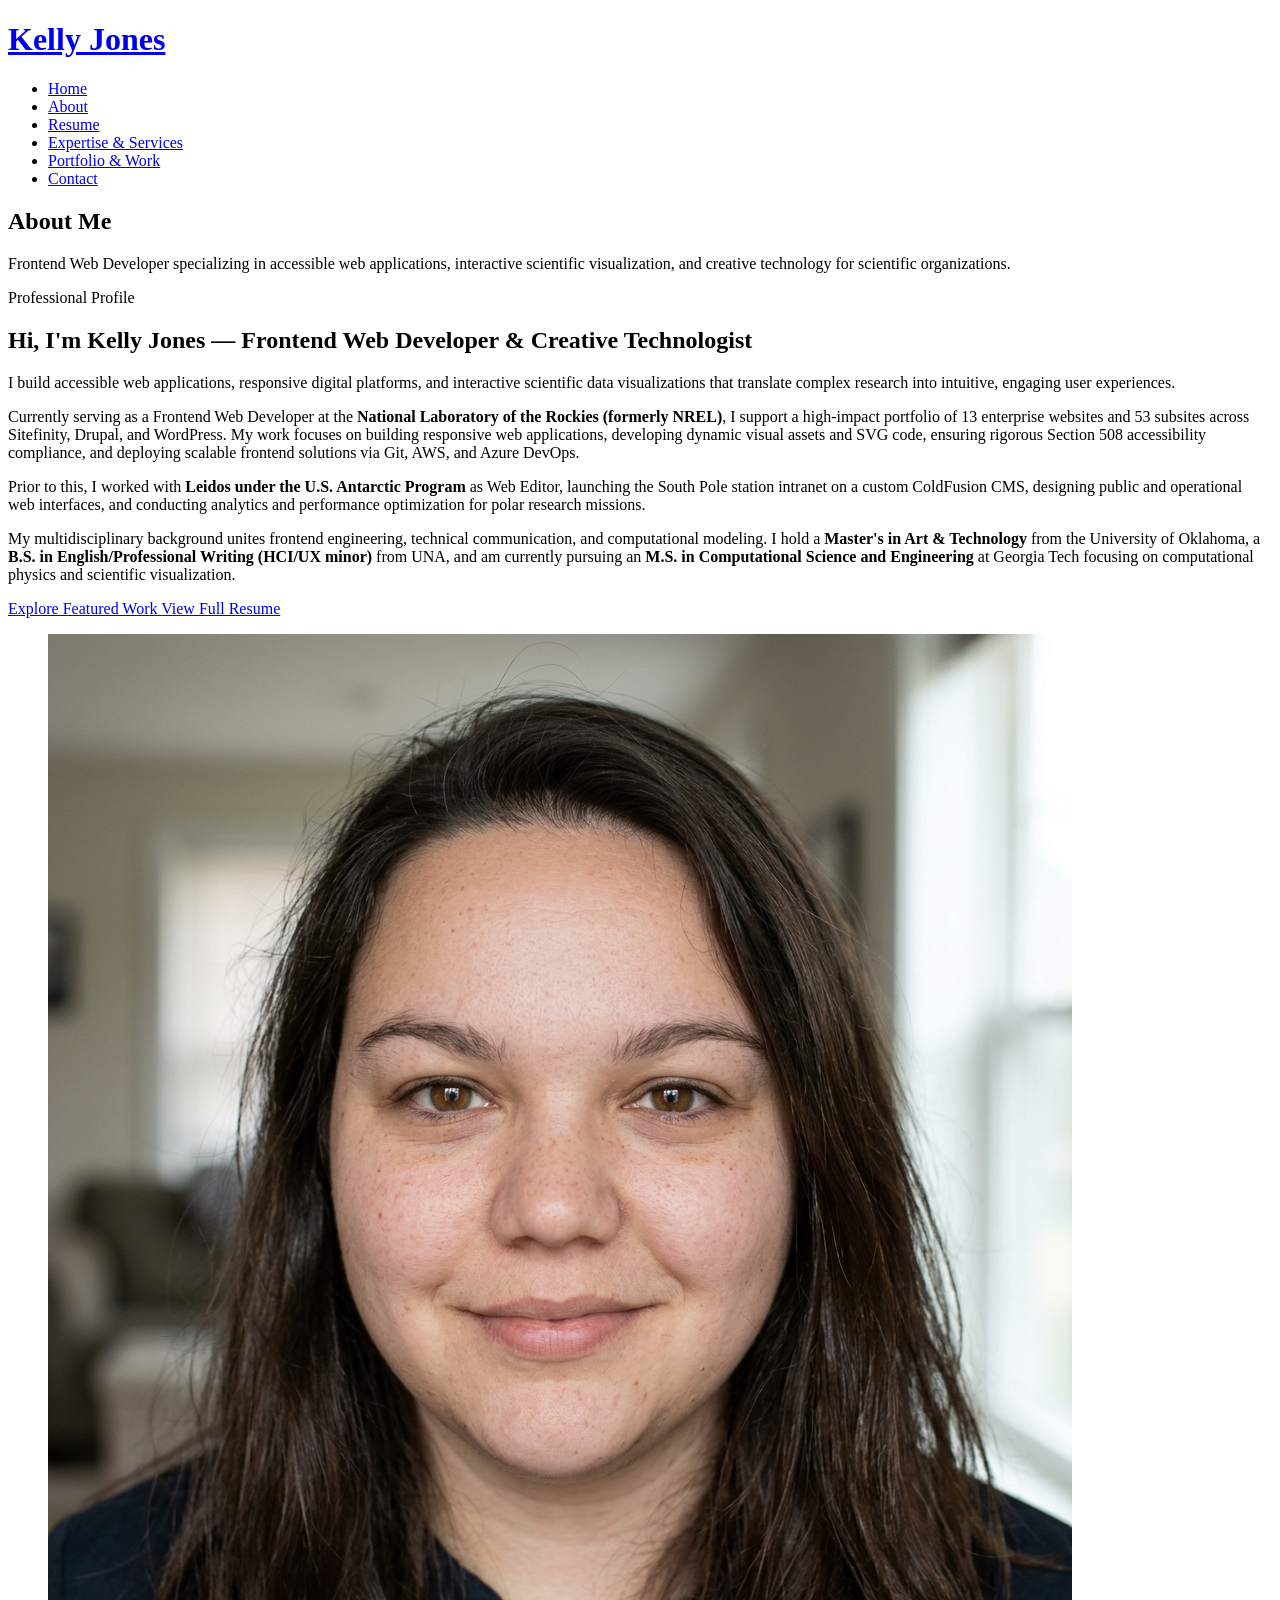
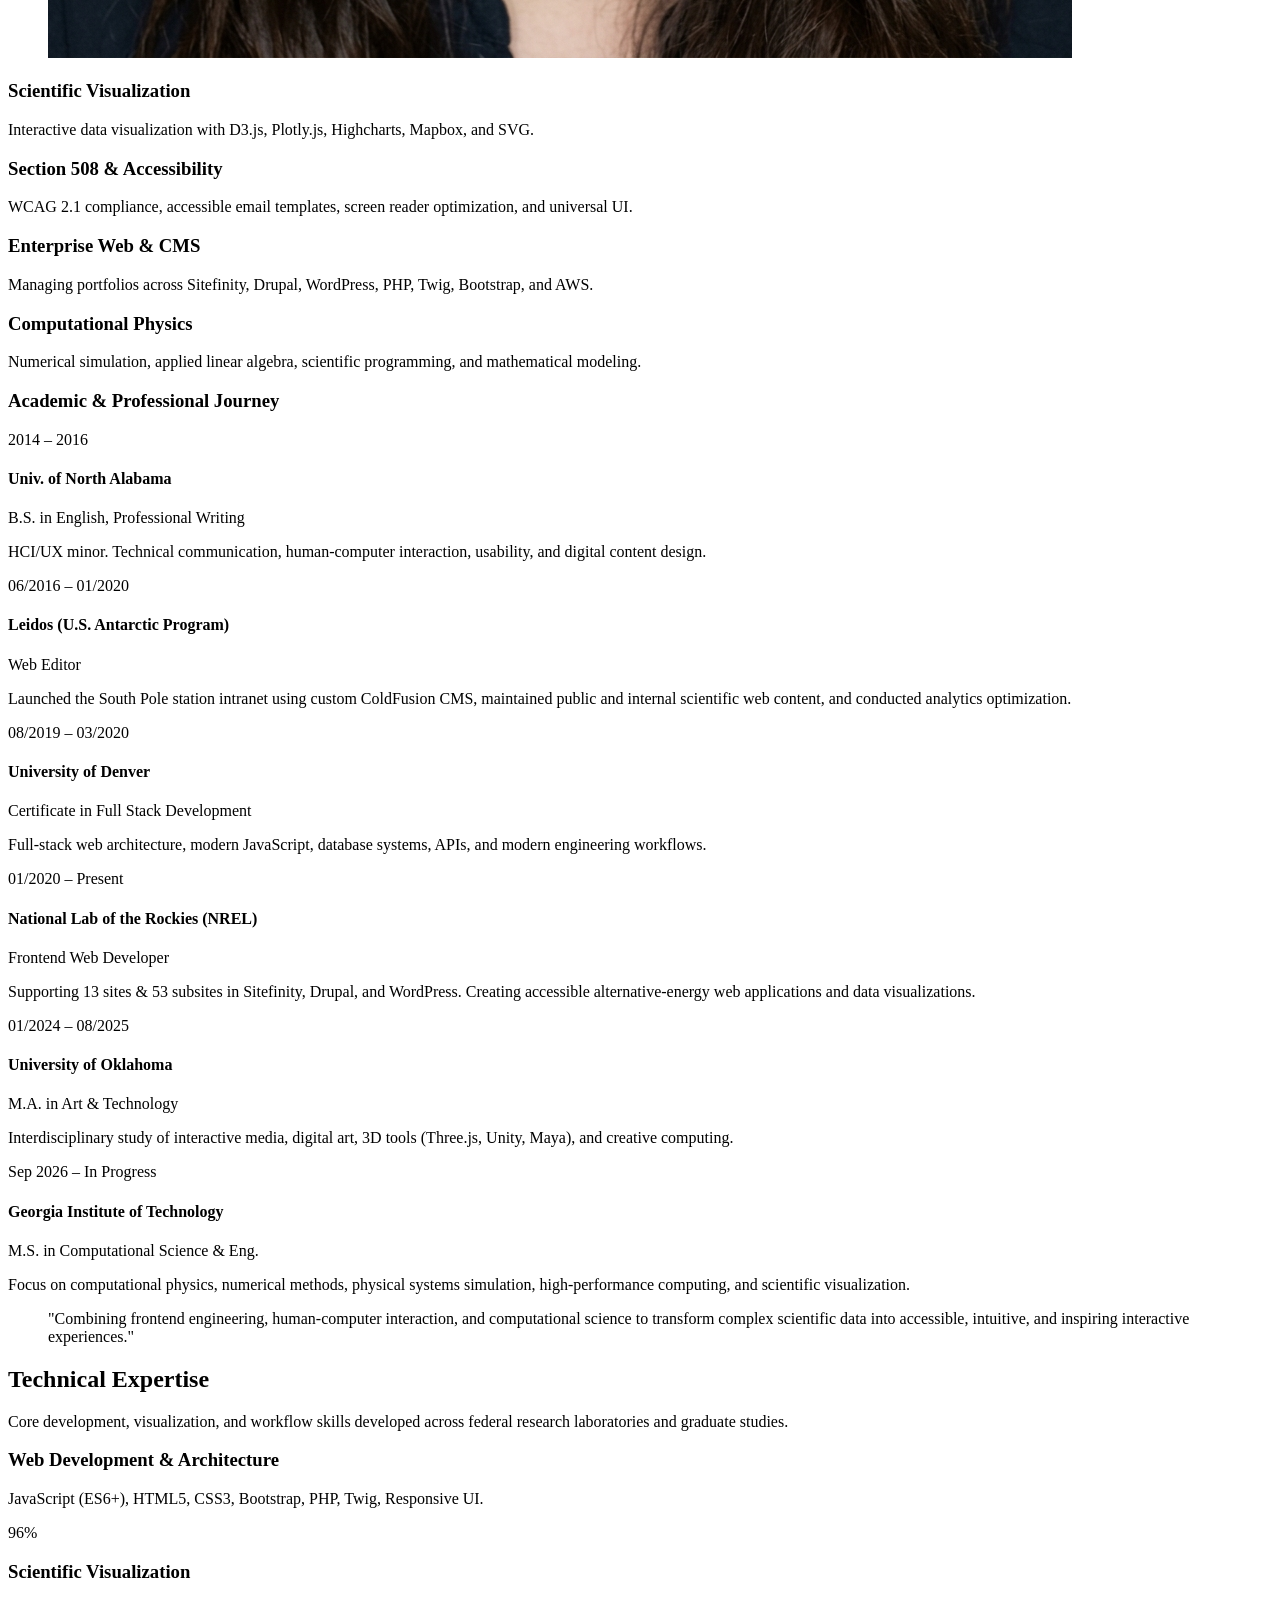
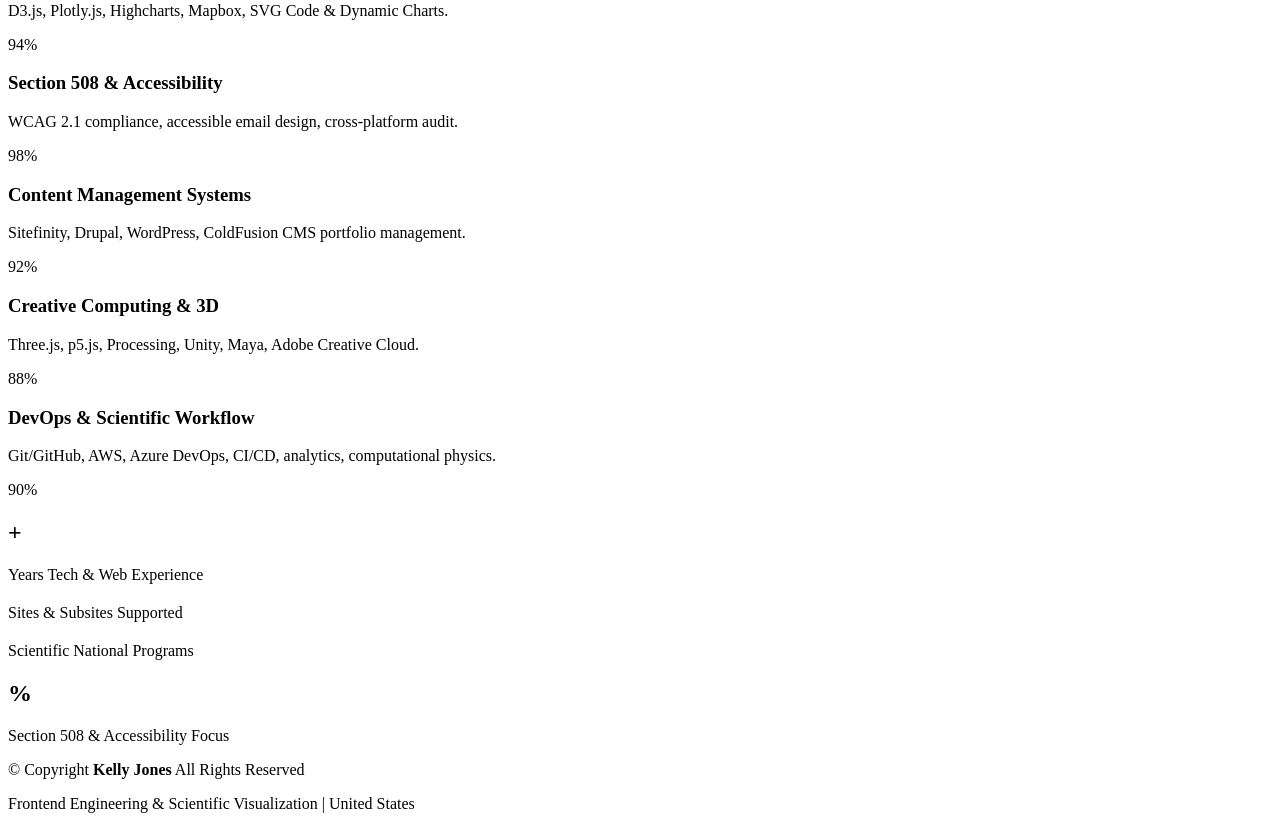
==== about.html @ 80362fd9 "first commit" ====
<!DOCTYPE html>
<html lang="en">

<head>
  <meta charset="utf-8">
  <meta content="width=device-width, initial-scale=1.0" name="viewport">
  <title>About - Kelly Jones</title>
  <meta name="description" content="About Kelly Jones, Frontend Web Developer specializing in accessible web applications, scientific visualization, and creative technology.">
  <meta name="keywords" content="Kelly Jones, Frontend Developer, Scientific Visualization, D3.js, Section 508, Accessibility, NREL, US Antarctic Program, Georgia Tech">

  <!-- Favicons -->
  <link href="assets/img/favicon.png" rel="icon">
  <link href="assets/img/apple-touch-icon.png" rel="apple-touch-icon">

  <!-- Fonts -->
  <link href="https://fonts.googleapis.com" rel="preconnect">
  <link href="https://fonts.gstatic.com" rel="preconnect" crossorigin>
  <link href="https://fonts.googleapis.com/css2?family=Space+Grotesk:wght@300;400;500;600;700&family=Plus+Jakarta+Sans:ital,wght@0,300;0,400;0,500;0,600;0,700;0,800;1,300;1,400;1,500;1,600;1,700;1,800&family=Fira+Code:wght@400;500&display=swap" rel="stylesheet">

  <!-- Vendor CSS Files -->
  <link href="assets/vendor/bootstrap/css/bootstrap.min.css" rel="stylesheet">
  <link href="assets/vendor/bootstrap-icons/bootstrap-icons.css" rel="stylesheet">
  <link href="assets/vendor/aos/aos.css" rel="stylesheet">
  <link href="assets/vendor/swiper/swiper-bundle.min.css" rel="stylesheet">
  <link href="assets/vendor/glightbox/css/glightbox.min.css" rel="stylesheet">

  <!-- Main CSS File -->
  <link href="assets/css/main.css" rel="stylesheet">
</head>

<body class="about-page">

  <header id="header" class="header d-flex align-items-center light-background sticky-top">
    <div class="container position-relative d-flex align-items-center justify-content-between">

      <a href="index.html" class="logo d-flex align-items-center me-auto me-xl-0">
        <h1 class="sitename">Kelly Jones</h1>
      </a>

      <nav id="navmenu" class="navmenu">
        <ul>
          <li><a href="index.html">Home</a></li>
          <li><a href="about.html" class="active">About</a></li>
          <li><a href="resume.html">Resume</a></li>
          <li><a href="services.html">Expertise &amp; Services</a></li>
          <li><a href="portfolio.html">Portfolio &amp; Work</a></li>
          <li><a href="contact.html">Contact</a></li>
        </ul>
        <i class="mobile-nav-toggle d-xl-none bi bi-list"></i>
      </nav>

      <div class="header-social-links">
        <a href="https://www.linkedin.com/in/kelly-jones-7bb641114" target="_blank" rel="noopener noreferrer" class="linkedin" aria-label="LinkedIn"><i class="bi bi-linkedin"></i></a>
        <a href="mailto:kellyjones580@outlook.com" class="email" aria-label="Email"><i class="bi bi-envelope"></i></a>
        <a href="tel:+12297336247" class="phone" aria-label="Phone"><i class="bi bi-telephone"></i></a>
      </div>

    </div>
  </header>

  <main class="main">

    <!-- About Section -->
    <section id="about" class="about section">

      <!-- Section Title -->
      <div class="container section-title" data-aos="fade-up">
        <h2>About Me</h2>
        <p>Frontend Web Developer specializing in accessible web applications, interactive scientific visualization, and creative technology for scientific organizations.</p>
      </div><!-- End Section Title -->

      <div class="container" data-aos="fade-up" data-aos-delay="100">

        <!-- Intro + Photo -->
        <div class="row align-items-center justify-content-between gy-5 mb-5">
          <div class="col-lg-7" data-aos="fade-right" data-aos-delay="150">
            <div class="intro-content">
              <span class="eyebrow">Professional Profile</span>
              <h2 class="headline">Hi, I'm Kelly Jones — Frontend Web Developer &amp; Creative Technologist</h2>
              <p class="lead">
                I build accessible web applications, responsive digital platforms, and interactive scientific data visualizations that translate complex research into intuitive, engaging user experiences.
              </p>
              <p>
                Currently serving as a Frontend Web Developer at the <strong>National Laboratory of the Rockies (formerly NREL)</strong>, I support a high-impact portfolio of 13 enterprise websites and 53 subsites across Sitefinity, Drupal, and WordPress. My work focuses on building responsive web applications, developing dynamic visual assets and SVG code, ensuring rigorous Section 508 accessibility compliance, and deploying scalable frontend solutions via Git, AWS, and Azure DevOps.
              </p>
              <p>
                Prior to this, I worked with <strong>Leidos under the U.S. Antarctic Program</strong> as Web Editor, launching the South Pole station intranet on a custom ColdFusion CMS, designing public and operational web interfaces, and conducting analytics and performance optimization for polar research missions.
              </p>
              <p>
                My multidisciplinary background unites frontend engineering, technical communication, and computational modeling. I hold a <strong>Master's in Art &amp; Technology</strong> from the University of Oklahoma, a <strong>B.S. in English/Professional Writing (HCI/UX minor)</strong> from UNA, and am currently pursuing an <strong>M.S. in Computational Science and Engineering</strong> at Georgia Tech focusing on computational physics and scientific visualization.
              </p>

              <div class="cta-group">
                <a href="portfolio.html" class="btn-ghost">
                  Explore Featured Work <i class="bi bi-arrow-up-right"></i>
                </a>
                <a href="resume.html" class="link-underline">
                  View Full Resume <i class="bi bi-arrow-right"></i>
                </a>
              </div>
            </div>
          </div>

          <div class="col-lg-5" data-aos="zoom-in" data-aos-delay="250">
            <figure class="profile-figure text-center text-lg-end">
              <img src="assets/img/profile/kelly_jones.jpg" alt="Kelly Jones" class="img-fluid profile-photo rounded-4 shadow">
            </figure>
          </div>
        </div>
        <!-- End Intro + Photo -->

        <!-- Research & Engineering Pillars Grid -->
        <div class="mb-5">
          <div class="row g-4">
            <div class="col-6 col-md-4 col-lg-3" data-aos="fade-up" data-aos-delay="120">
              <div class="skill-item text-center p-4 border rounded-3 h-100 bg-light">
                <i class="bi bi-graph-up-arrow fs-1 text-primary mb-2"></i>
                <h3>Scientific Visualization</h3>
                <p>Interactive data visualization with D3.js, Plotly.js, Highcharts, Mapbox, and SVG.</p>
              </div>
            </div>
            <div class="col-6 col-md-4 col-lg-3" data-aos="fade-up" data-aos-delay="180">
              <div class="skill-item text-center p-4 border rounded-3 h-100 bg-light">
                <i class="bi bi-universal-access fs-1 text-primary mb-2"></i>
                <h3>Section 508 &amp; Accessibility</h3>
                <p>WCAG 2.1 compliance, accessible email templates, screen reader optimization, and universal UI.</p>
              </div>
            </div>
            <div class="col-6 col-md-4 col-lg-3" data-aos="fade-up" data-aos-delay="240">
              <div class="skill-item text-center p-4 border rounded-3 h-100 bg-light">
                <i class="bi bi-laptop fs-1 text-primary mb-2"></i>
                <h3>Enterprise Web &amp; CMS</h3>
                <p>Managing portfolios across Sitefinity, Drupal, WordPress, PHP, Twig, Bootstrap, and AWS.</p>
              </div>
            </div>
            <div class="col-6 col-md-4 col-lg-3" data-aos="fade-up" data-aos-delay="300">
              <div class="skill-item text-center p-4 border rounded-3 h-100 bg-light">
                <i class="bi bi-cpu fs-1 text-primary mb-2"></i>
                <h3>Computational Physics</h3>
                <p>Numerical simulation, applied linear algebra, scientific programming, and mathematical modeling.</p>
              </div>
            </div>
          </div>
        </div>
        <!-- End Pillars Grid -->

        <!-- Journey Timeline -->
        <div class="mb-5">
          <h3 class="text-center mb-4 font-space">Academic &amp; Professional Journey</h3>
          <div class="row g-4">
            <div class="col-md-6 col-lg-4" data-aos="fade-up" data-aos-delay="100">
              <article class="timeline-item p-3 border-start border-primary border-3 bg-light rounded-2 h-100">
                <span class="badge bg-primary mb-2">2014 – 2016</span>
                <h4>Univ. of North Alabama</h4>
                <p class="text-muted mb-1">B.S. in English, Professional Writing</p>
                <p class="small mb-0">HCI/UX minor. Technical communication, human-computer interaction, usability, and digital content design.</p>
              </article>
            </div>
            <div class="col-md-6 col-lg-4" data-aos="fade-up" data-aos-delay="150">
              <article class="timeline-item p-3 border-start border-primary border-3 bg-light rounded-2 h-100">
                <span class="badge bg-primary mb-2">06/2016 – 01/2020</span>
                <h4>Leidos (U.S. Antarctic Program)</h4>
                <p class="text-muted mb-1">Web Editor</p>
                <p class="small mb-0">Launched the South Pole station intranet using custom ColdFusion CMS, maintained public and internal scientific web content, and conducted analytics optimization.</p>
              </article>
            </div>
            <div class="col-md-6 col-lg-4" data-aos="fade-up" data-aos-delay="200">
              <article class="timeline-item p-3 border-start border-primary border-3 bg-light rounded-2 h-100">
                <span class="badge bg-primary mb-2">08/2019 – 03/2020</span>
                <h4>University of Denver</h4>
                <p class="text-muted mb-1">Certificate in Full Stack Development</p>
                <p class="small mb-0">Full-stack web architecture, modern JavaScript, database systems, APIs, and modern engineering workflows.</p>
              </article>
            </div>
            <div class="col-md-6 col-lg-4" data-aos="fade-up" data-aos-delay="250">
              <article class="timeline-item p-3 border-start border-primary border-3 bg-light rounded-2 h-100">
                <span class="badge bg-success mb-2">01/2020 – Present</span>
                <h4>National Lab of the Rockies (NREL)</h4>
                <p class="text-muted mb-1">Frontend Web Developer</p>
                <p class="small mb-0">Supporting 13 sites &amp; 53 subsites in Sitefinity, Drupal, and WordPress. Creating accessible alternative-energy web applications and data visualizations.</p>
              </article>
            </div>
            <div class="col-md-6 col-lg-4" data-aos="fade-up" data-aos-delay="300">
              <article class="timeline-item p-3 border-start border-primary border-3 bg-light rounded-2 h-100">
                <span class="badge bg-primary mb-2">01/2024 – 08/2025</span>
                <h4>University of Oklahoma</h4>
                <p class="text-muted mb-1">M.A. in Art &amp; Technology</p>
                <p class="small mb-0">Interdisciplinary study of interactive media, digital art, 3D tools (Three.js, Unity, Maya), and creative computing.</p>
              </article>
            </div>
            <div class="col-md-6 col-lg-4" data-aos="fade-up" data-aos-delay="350">
              <article class="timeline-item p-3 border-start border-primary border-3 bg-light rounded-2 h-100">
                <span class="badge bg-info text-dark mb-2">Sep 2026 – In Progress</span>
                <h4>Georgia Institute of Technology</h4>
                <p class="text-muted mb-1">M.S. in Computational Science &amp; Eng.</p>
                <p class="small mb-0">Focus on computational physics, numerical methods, physical systems simulation, high-performance computing, and scientific visualization.</p>
              </article>
            </div>
          </div>
        </div>
        <!-- End Journey Timeline -->

        <!-- Quote -->
        <blockquote class="personal-quote text-center mb-5 p-4 bg-light rounded-3 shadow-sm" data-aos="fade-down" data-aos-delay="200">
          <p class="fst-italic fs-5 text-dark mb-0">"Combining frontend engineering, human-computer interaction, and computational science to transform complex scientific data into accessible, intuitive, and inspiring interactive experiences."</p>
        </blockquote>
        <!-- End Quote -->

      </div>

    </section><!-- /About Section -->

    <!-- Skills Section -->
    <section id="skills" class="skills section">

      <!-- Section Title -->
      <div class="container section-title" data-aos="fade-up">
        <h2>Technical Expertise</h2>
        <p>Core development, visualization, and workflow skills developed across federal research laboratories and graduate studies.</p>
      </div><!-- End Section Title -->

      <div class="container" data-aos="fade-up" data-aos-delay="100">

        <div class="row g-4 skills-animation">

          <div class="col-md-6 col-lg-4" data-aos="fade-up" data-aos-delay="100">
            <div class="skill-box p-3 border rounded-3 bg-white">
              <h3>Web Development &amp; Architecture</h3>
              <p>JavaScript (ES6+), HTML5, CSS3, Bootstrap, PHP, Twig, Responsive UI.</p>
              <span class="text-end d-block fw-bold text-primary">96%</span>
              <div class="progress">
                <div class="progress-bar bg-primary" role="progressbar" style="width: 96%" aria-valuenow="96" aria-valuemin="0" aria-valuemax="100"></div>
              </div>
            </div>
          </div>

          <div class="col-md-6 col-lg-4" data-aos="fade-up" data-aos-delay="200">
            <div class="skill-box p-3 border rounded-3 bg-white">
              <h3>Scientific Visualization</h3>
              <p>D3.js, Plotly.js, Highcharts, Mapbox, SVG Code &amp; Dynamic Charts.</p>
              <span class="text-end d-block fw-bold text-primary">94%</span>
              <div class="progress">
                <div class="progress-bar bg-primary" role="progressbar" style="width: 94%" aria-valuenow="94" aria-valuemin="0" aria-valuemax="100"></div>
              </div>
            </div>
          </div>

          <div class="col-md-6 col-lg-4" data-aos="fade-up" data-aos-delay="300">
            <div class="skill-box p-3 border rounded-3 bg-white">
              <h3>Section 508 &amp; Accessibility</h3>
              <p>WCAG 2.1 compliance, accessible email design, cross-platform audit.</p>
              <span class="text-end d-block fw-bold text-primary">98%</span>
              <div class="progress">
                <div class="progress-bar bg-primary" role="progressbar" style="width: 98%" aria-valuenow="98" aria-valuemin="0" aria-valuemax="100"></div>
              </div>
            </div>
          </div>

          <div class="col-md-6 col-lg-4" data-aos="fade-up" data-aos-delay="400">
            <div class="skill-box p-3 border rounded-3 bg-white">
              <h3>Content Management Systems</h3>
              <p>Sitefinity, Drupal, WordPress, ColdFusion CMS portfolio management.</p>
              <span class="text-end d-block fw-bold text-primary">92%</span>
              <div class="progress">
                <div class="progress-bar bg-primary" role="progressbar" style="width: 92%" aria-valuenow="92" aria-valuemin="0" aria-valuemax="100"></div>
              </div>
            </div>
          </div>

          <div class="col-md-6 col-lg-4" data-aos="fade-up" data-aos-delay="500">
            <div class="skill-box p-3 border rounded-3 bg-white">
              <h3>Creative Computing &amp; 3D</h3>
              <p>Three.js, p5.js, Processing, Unity, Maya, Adobe Creative Cloud.</p>
              <span class="text-end d-block fw-bold text-primary">88%</span>
              <div class="progress">
                <div class="progress-bar bg-primary" role="progressbar" style="width: 88%" aria-valuenow="88" aria-valuemin="0" aria-valuemax="100"></div>
              </div>
            </div>
          </div>

          <div class="col-md-6 col-lg-4" data-aos="fade-up" data-aos-delay="600">
            <div class="skill-box p-3 border rounded-3 bg-white">
              <h3>DevOps &amp; Scientific Workflow</h3>
              <p>Git/GitHub, AWS, Azure DevOps, CI/CD, analytics, computational physics.</p>
              <span class="text-end d-block fw-bold text-primary">90%</span>
              <div class="progress">
                <div class="progress-bar bg-primary" role="progressbar" style="width: 90%" aria-valuenow="90" aria-valuemin="0" aria-valuemax="100"></div>
              </div>
            </div>
          </div>

        </div>

      </div>

    </section><!-- /Skills Section -->

    <!-- Stats Section -->
    <section id="stats" class="stats section dark-background bg-dark text-white py-5">

      <div class="container" data-aos="fade-up" data-aos-delay="100">

        <div class="row align-items-center text-center">
          <div class="col-md-3" data-aos="fade-up" data-aos-delay="200">
            <h2 class="display-4 fw-bold text-primary"><span data-purecounter-start="0" data-purecounter-end="8" data-purecounter-duration="1" class="purecounter"></span>+</h2>
            <p>Years Tech &amp; Web Experience</p>
          </div>

          <div class="col-md-3" data-aos="fade-up" data-aos-delay="300">
            <h2 class="display-4 fw-bold text-primary"><span data-purecounter-start="0" data-purecounter-end="66" data-purecounter-duration="1" class="purecounter"></span></h2>
            <p>Sites &amp; Subsites Supported</p>
          </div>

          <div class="col-md-3" data-aos="fade-up" data-aos-delay="400">
            <h2 class="display-4 fw-bold text-primary"><span data-purecounter-start="0" data-purecounter-end="2" data-purecounter-duration="1" class="purecounter"></span></h2>
            <p>Scientific National Programs</p>
          </div>

          <div class="col-md-3" data-aos="fade-up" data-aos-delay="500">
            <h2 class="display-4 fw-bold text-primary"><span data-purecounter-start="0" data-purecounter-end="100" data-purecounter-duration="1" class="purecounter"></span>%</h2>
            <p>Section 508 &amp; Accessibility Focus</p>
          </div>
        </div>
      </div>

    </section><!-- /Stats Section -->

  </main>

  <footer id="footer" class="footer">

    <div class="container">
      <div class="copyright text-center">
        <p>© <span>Copyright</span> <strong class="px-1 sitename">Kelly Jones</strong> <span>All Rights Reserved<br></span></p>
      </div>
      <div class="social-links d-flex justify-content-center">
        <a href="https://www.linkedin.com/in/kelly-jones-7bb641114" target="_blank" rel="noopener noreferrer" aria-label="LinkedIn"><i class="bi bi-linkedin"></i></a>
        <a href="mailto:kellyjones580@outlook.com" aria-label="Email"><i class="bi bi-envelope"></i></a>
        <a href="tel:+12297336247" aria-label="Phone"><i class="bi bi-telephone"></i></a>
      </div>
      <div class="credits">
        Frontend Engineering &amp; Scientific Visualization | United States
      </div>
    </div>

  </footer>

  <!-- Scroll Top -->
  <a href="#" id="scroll-top" class="scroll-top d-flex align-items-center justify-content-center"><i class="bi bi-arrow-up-short"></i></a>

  <!-- Preloader -->
  <div id="preloader"></div>

  <!-- Vendor JS Files -->
  <script src="assets/vendor/bootstrap/js/bootstrap.bundle.min.js"></script>
  <script src="assets/vendor/php-email-form/validate.js"></script>
  <script src="assets/vendor/aos/aos.js"></script>
  <script src="assets/vendor/typed.js/typed.umd.js"></script>
  <script src="assets/vendor/waypoints/noframework.waypoints.js"></script>
  <script src="assets/vendor/purecounter/purecounter_vanilla.js"></script>
  <script src="assets/vendor/swiper/swiper-bundle.min.js"></script>
  <script src="assets/vendor/imagesloaded/imagesloaded.pkgd.min.js"></script>
  <script src="assets/vendor/isotope-layout/isotope.pkgd.min.js"></script>
  <script src="assets/vendor/glightbox/js/glightbox.min.js"></script>

  <!-- Main JS File -->
  <script src="assets/js/main.js"></script>

</body>

</html>
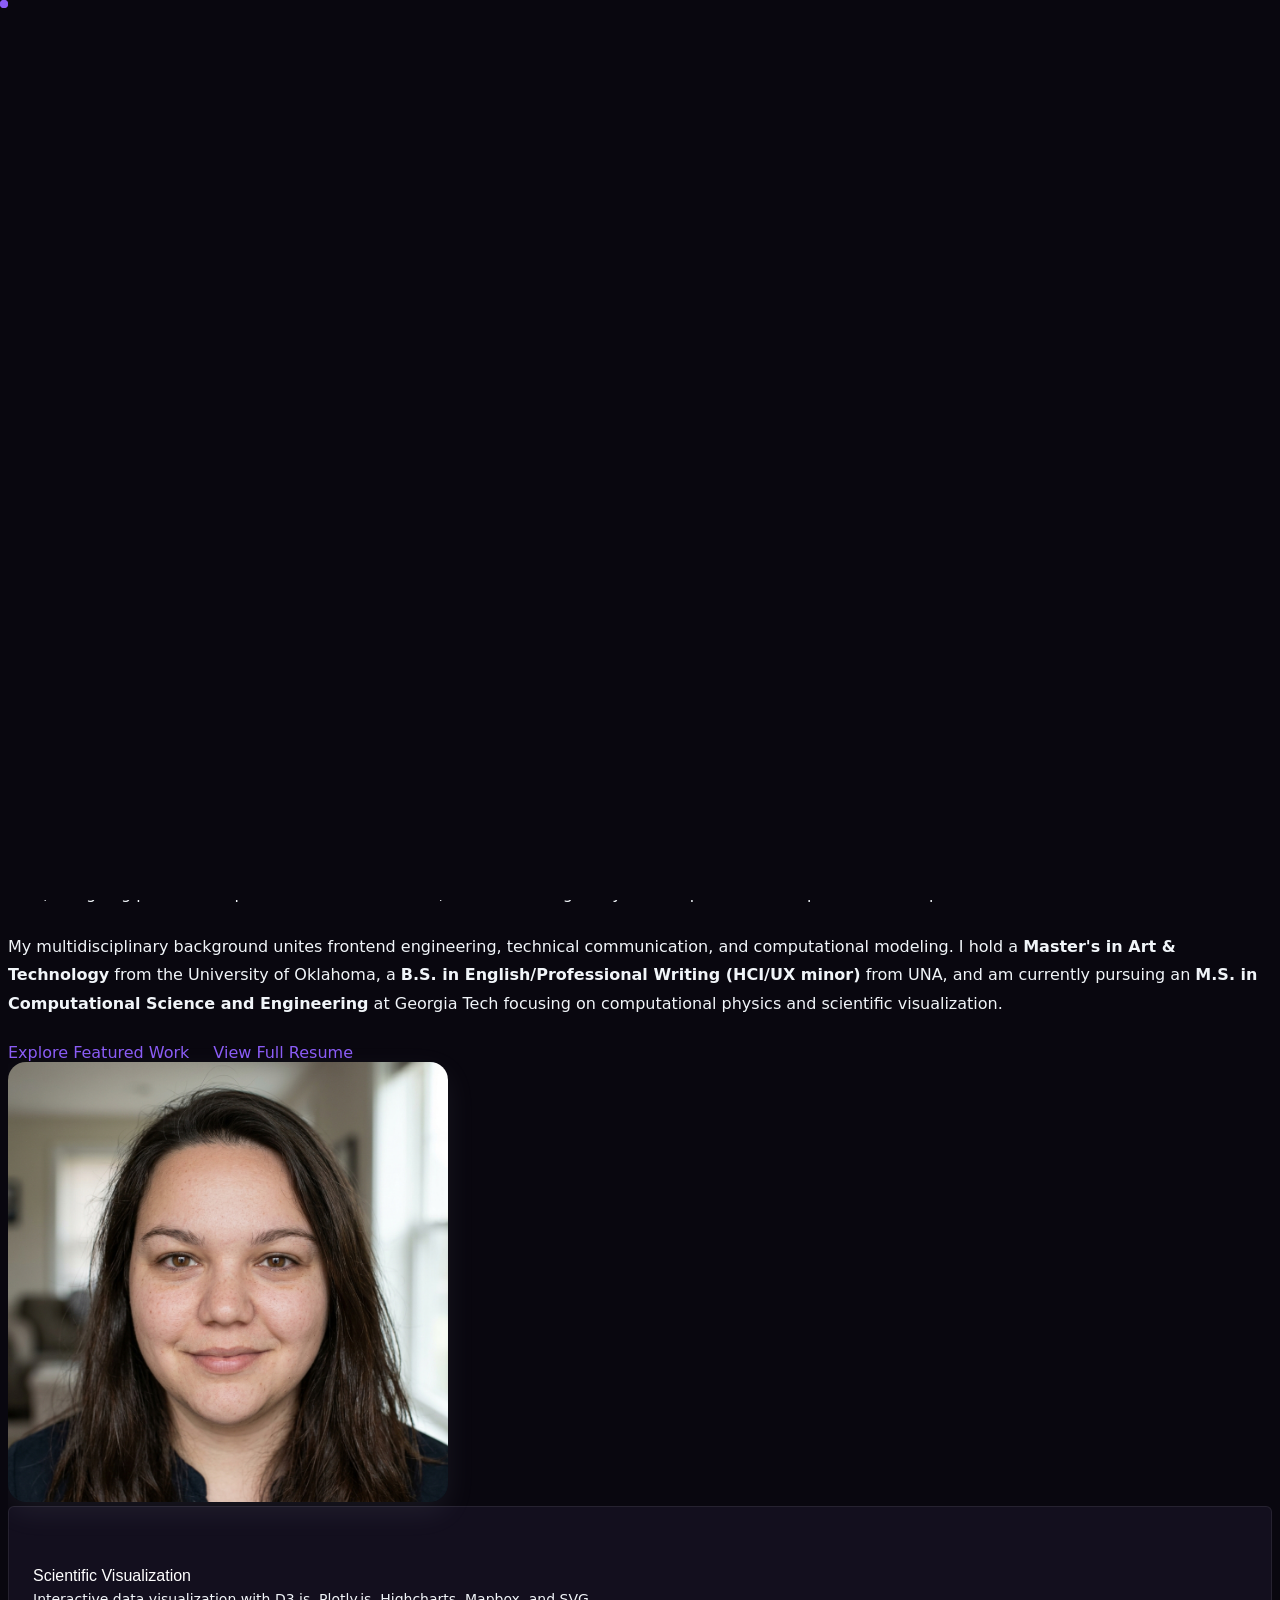
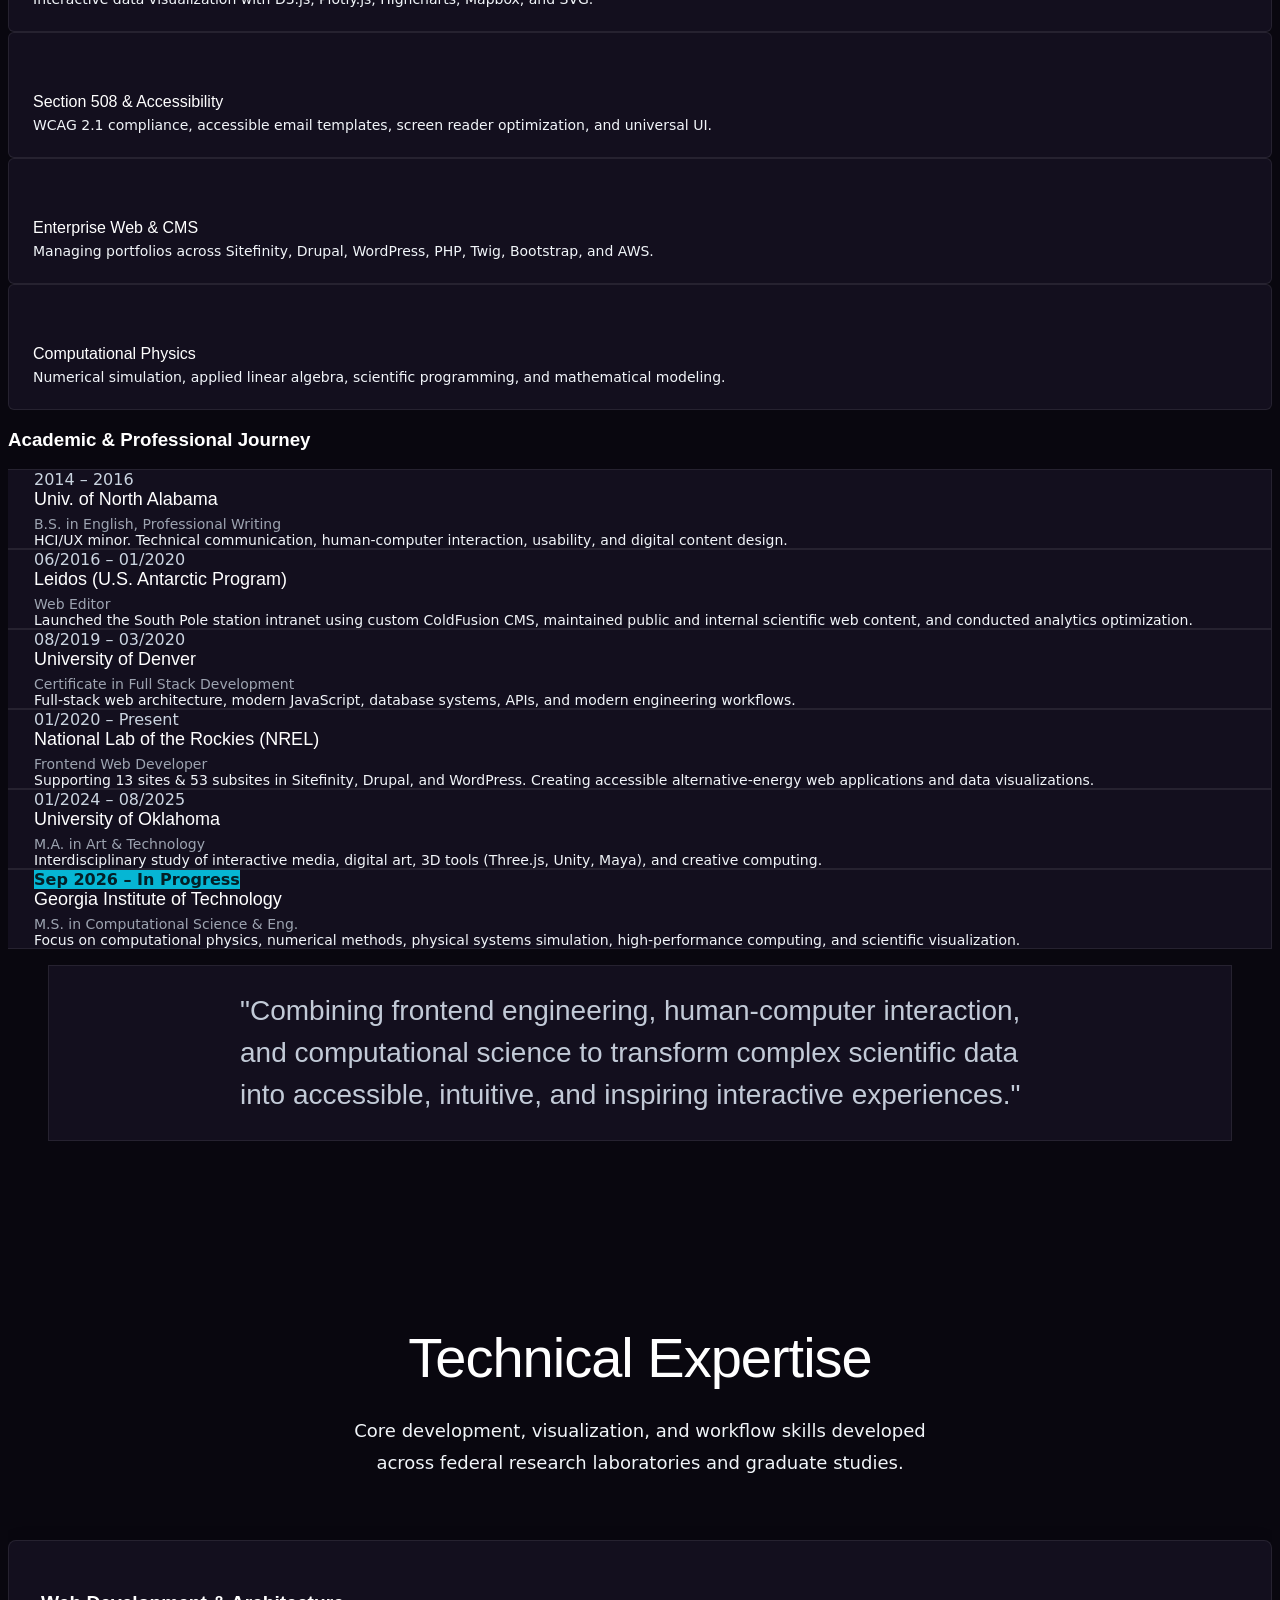
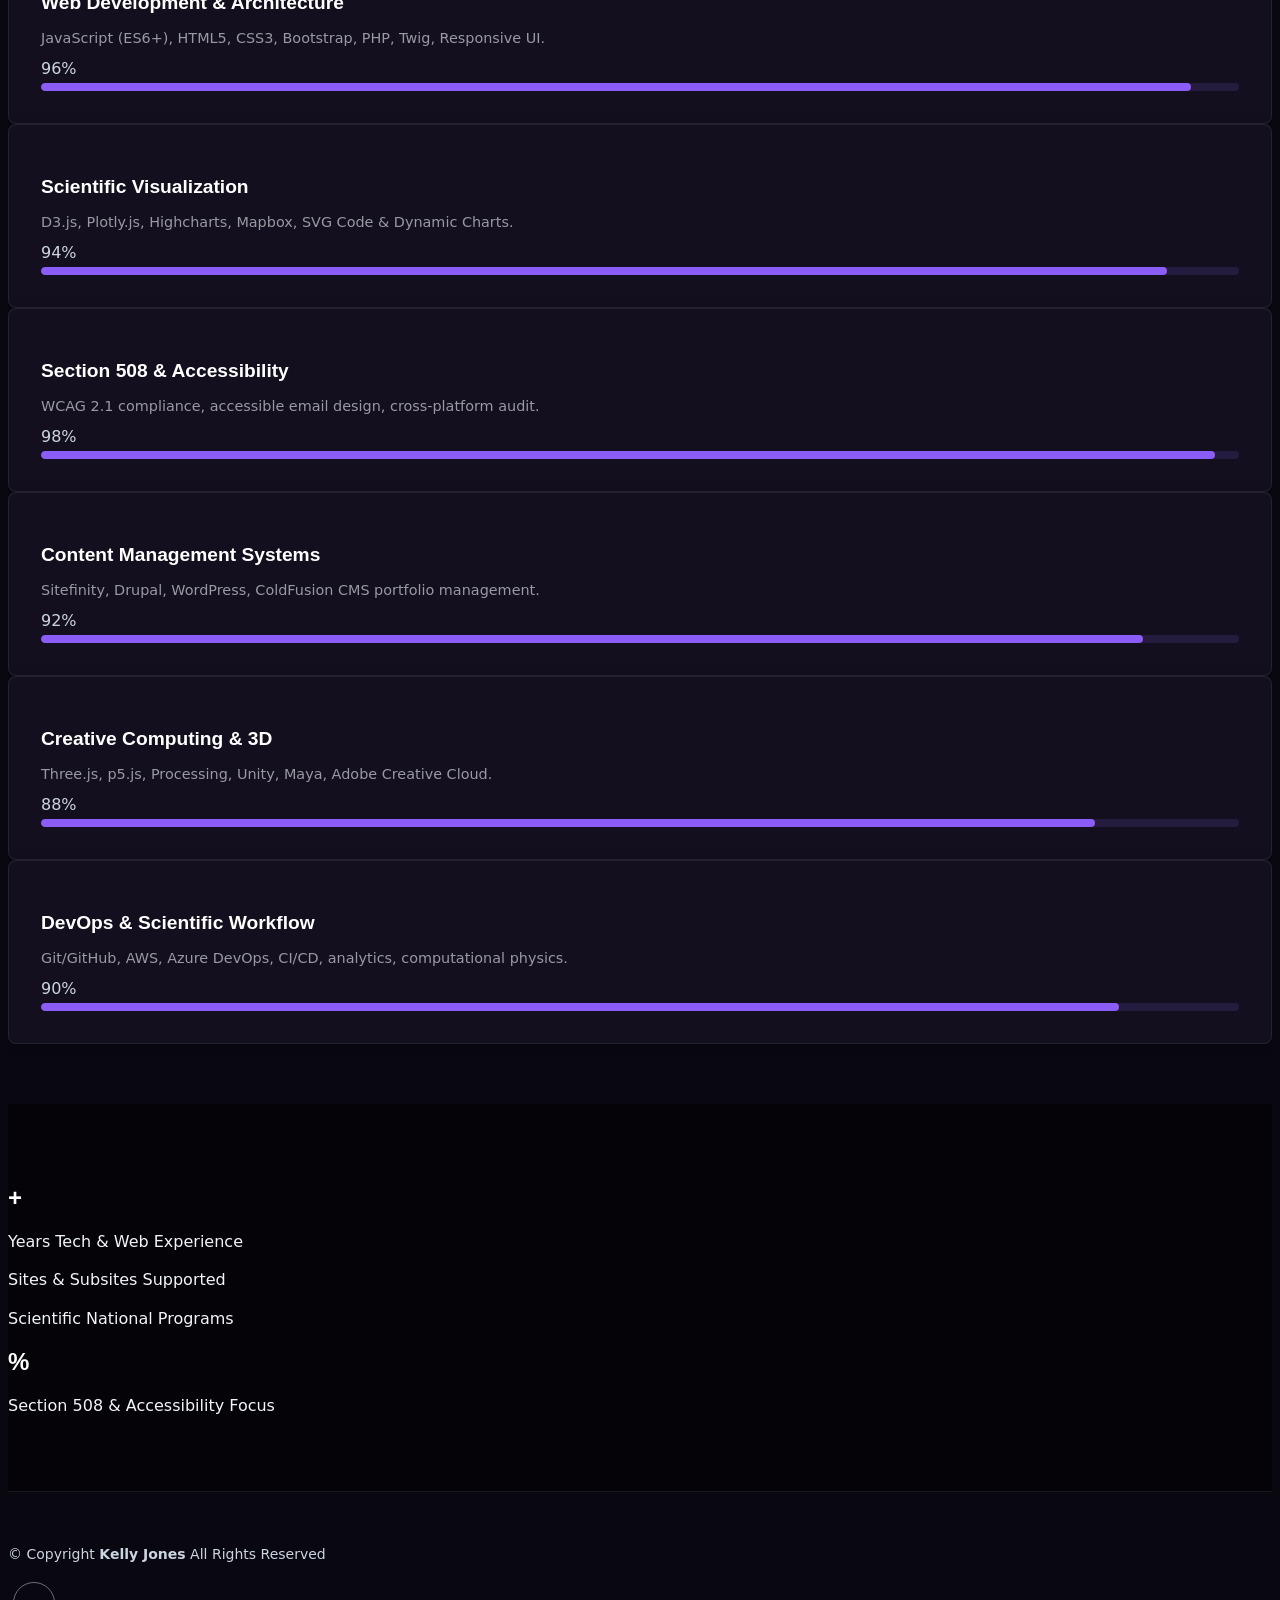
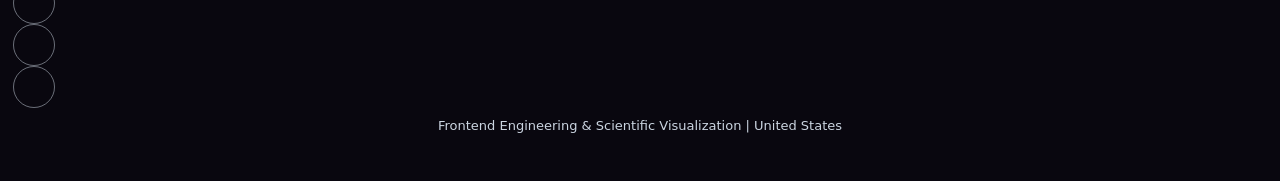
==== commit b97064d8: "Fix dark UI text contrast and eliminate dark text on dark backgrounds" ====
--- a/about.html
+++ b/about.html
@@ -66,7 +66,7 @@
       <!-- Section Title -->
       <div class="container section-title" data-aos="fade-up">
         <h2>About Me</h2>
-        <p>Frontend Web Developer specializing in accessible web applications, interactive scientific visualization, and creative technology for scientific organizations.</p>
+        <p class="text-light text-opacity-75">Frontend Web Developer specializing in accessible web applications, interactive scientific visualization, and creative technology for scientific organizations.</p>
       </div><!-- End Section Title -->
 
       <div class="container" data-aos="fade-up" data-aos-delay="100">
@@ -75,26 +75,26 @@
         <div class="row align-items-center justify-content-between gy-5 mb-5">
           <div class="col-lg-7" data-aos="fade-right" data-aos-delay="150">
             <div class="intro-content">
-              <span class="eyebrow">Professional Profile</span>
-              <h2 class="headline">Hi, I'm Kelly Jones — Frontend Web Developer &amp; Creative Technologist</h2>
-              <p class="lead">
+              <span class="eyebrow text-primary fw-bold text-uppercase letter-spacing-1">Professional Profile</span>
+              <h2 class="headline text-white mt-2">Hi, I'm Kelly Jones — Frontend Web Developer &amp; Creative Technologist</h2>
+              <p class="lead text-light mb-3">
                 I build accessible web applications, responsive digital platforms, and interactive scientific data visualizations that translate complex research into intuitive, engaging user experiences.
               </p>
-              <p>
+              <p class="text-light text-opacity-85">
                 Currently serving as a Frontend Web Developer at the <strong>National Laboratory of the Rockies (formerly NREL)</strong>, I support a high-impact portfolio of 13 enterprise websites and 53 subsites across Sitefinity, Drupal, and WordPress. My work focuses on building responsive web applications, developing dynamic visual assets and SVG code, ensuring rigorous Section 508 accessibility compliance, and deploying scalable frontend solutions via Git, AWS, and Azure DevOps.
               </p>
-              <p>
+              <p class="text-light text-opacity-85">
                 Prior to this, I worked with <strong>Leidos under the U.S. Antarctic Program</strong> as Web Editor, launching the South Pole station intranet on a custom ColdFusion CMS, designing public and operational web interfaces, and conducting analytics and performance optimization for polar research missions.
               </p>
-              <p>
+              <p class="text-light text-opacity-85">
                 My multidisciplinary background unites frontend engineering, technical communication, and computational modeling. I hold a <strong>Master's in Art &amp; Technology</strong> from the University of Oklahoma, a <strong>B.S. in English/Professional Writing (HCI/UX minor)</strong> from UNA, and am currently pursuing an <strong>M.S. in Computational Science and Engineering</strong> at Georgia Tech focusing on computational physics and scientific visualization.
               </p>
 
-              <div class="cta-group">
-                <a href="portfolio.html" class="btn-ghost">
+              <div class="cta-group mt-4">
+                <a href="portfolio.html" class="btn btn-outline-light me-3">
                   Explore Featured Work <i class="bi bi-arrow-up-right"></i>
                 </a>
-                <a href="resume.html" class="link-underline">
+                <a href="resume.html" class="text-primary fw-medium">
                   View Full Resume <i class="bi bi-arrow-right"></i>
                 </a>
               </div>
@@ -113,31 +113,31 @@
         <div class="mb-5">
           <div class="row g-4">
             <div class="col-6 col-md-4 col-lg-3" data-aos="fade-up" data-aos-delay="120">
-              <div class="skill-item text-center p-4 border rounded-3 h-100 bg-light">
+              <div class="skill-item text-center p-4 rounded-3 h-100 shadow-sm" style="background-color: var(--surface-color); border: 1px solid rgba(255, 255, 255, 0.08);">
                 <i class="bi bi-graph-up-arrow fs-1 text-primary mb-2"></i>
-                <h3>Scientific Visualization</h3>
-                <p>Interactive data visualization with D3.js, Plotly.js, Highcharts, Mapbox, and SVG.</p>
+                <h3 class="text-white h5">Scientific Visualization</h3>
+                <p class="text-light text-opacity-75 small">Interactive data visualization with D3.js, Plotly.js, Highcharts, Mapbox, and SVG.</p>
               </div>
             </div>
             <div class="col-6 col-md-4 col-lg-3" data-aos="fade-up" data-aos-delay="180">
-              <div class="skill-item text-center p-4 border rounded-3 h-100 bg-light">
+              <div class="skill-item text-center p-4 rounded-3 h-100 shadow-sm" style="background-color: var(--surface-color); border: 1px solid rgba(255, 255, 255, 0.08);">
                 <i class="bi bi-universal-access fs-1 text-primary mb-2"></i>
-                <h3>Section 508 &amp; Accessibility</h3>
-                <p>WCAG 2.1 compliance, accessible email templates, screen reader optimization, and universal UI.</p>
+                <h3 class="text-white h5">Section 508 &amp; Accessibility</h3>
+                <p class="text-light text-opacity-75 small">WCAG 2.1 compliance, accessible email templates, screen reader optimization, and universal UI.</p>
               </div>
             </div>
             <div class="col-6 col-md-4 col-lg-3" data-aos="fade-up" data-aos-delay="240">
-              <div class="skill-item text-center p-4 border rounded-3 h-100 bg-light">
+              <div class="skill-item text-center p-4 rounded-3 h-100 shadow-sm" style="background-color: var(--surface-color); border: 1px solid rgba(255, 255, 255, 0.08);">
                 <i class="bi bi-laptop fs-1 text-primary mb-2"></i>
-                <h3>Enterprise Web &amp; CMS</h3>
-                <p>Managing portfolios across Sitefinity, Drupal, WordPress, PHP, Twig, Bootstrap, and AWS.</p>
+                <h3 class="text-white h5">Enterprise Web &amp; CMS</h3>
+                <p class="text-light text-opacity-75 small">Managing portfolios across Sitefinity, Drupal, WordPress, PHP, Twig, Bootstrap, and AWS.</p>
               </div>
             </div>
             <div class="col-6 col-md-4 col-lg-3" data-aos="fade-up" data-aos-delay="300">
-              <div class="skill-item text-center p-4 border rounded-3 h-100 bg-light">
+              <div class="skill-item text-center p-4 rounded-3 h-100 shadow-sm" style="background-color: var(--surface-color); border: 1px solid rgba(255, 255, 255, 0.08);">
                 <i class="bi bi-cpu fs-1 text-primary mb-2"></i>
-                <h3>Computational Physics</h3>
-                <p>Numerical simulation, applied linear algebra, scientific programming, and mathematical modeling.</p>
+                <h3 class="text-white h5">Computational Physics</h3>
+                <p class="text-light text-opacity-75 small">Numerical simulation, applied linear algebra, scientific programming, and mathematical modeling.</p>
               </div>
             </div>
           </div>
@@ -146,54 +146,54 @@
 
         <!-- Journey Timeline -->
         <div class="mb-5">
-          <h3 class="text-center mb-4 font-space">Academic &amp; Professional Journey</h3>
+          <h3 class="text-center mb-4 font-space text-white">Academic &amp; Professional Journey</h3>
           <div class="row g-4">
             <div class="col-md-6 col-lg-4" data-aos="fade-up" data-aos-delay="100">
-              <article class="timeline-item p-3 border-start border-primary border-3 bg-light rounded-2 h-100">
+              <article class="timeline-item p-3 border-start border-primary border-3 rounded-2 h-100 shadow-sm" style="background-color: var(--surface-color); border-right: 1px solid rgba(255, 255, 255, 0.06); border-top: 1px solid rgba(255, 255, 255, 0.06); border-bottom: 1px solid rgba(255, 255, 255, 0.06);">
                 <span class="badge bg-primary mb-2">2014 – 2016</span>
-                <h4>Univ. of North Alabama</h4>
-                <p class="text-muted mb-1">B.S. in English, Professional Writing</p>
-                <p class="small mb-0">HCI/UX minor. Technical communication, human-computer interaction, usability, and digital content design.</p>
+                <h4 class="text-white">Univ. of North Alabama</h4>
+                <p class="text-primary mb-1">B.S. in English, Professional Writing</p>
+                <p class="small text-light text-opacity-75 mb-0">HCI/UX minor. Technical communication, human-computer interaction, usability, and digital content design.</p>
               </article>
             </div>
             <div class="col-md-6 col-lg-4" data-aos="fade-up" data-aos-delay="150">
-              <article class="timeline-item p-3 border-start border-primary border-3 bg-light rounded-2 h-100">
+              <article class="timeline-item p-3 border-start border-primary border-3 rounded-2 h-100 shadow-sm" style="background-color: var(--surface-color); border-right: 1px solid rgba(255, 255, 255, 0.06); border-top: 1px solid rgba(255, 255, 255, 0.06); border-bottom: 1px solid rgba(255, 255, 255, 0.06);">
                 <span class="badge bg-primary mb-2">06/2016 – 01/2020</span>
-                <h4>Leidos (U.S. Antarctic Program)</h4>
-                <p class="text-muted mb-1">Web Editor</p>
-                <p class="small mb-0">Launched the South Pole station intranet using custom ColdFusion CMS, maintained public and internal scientific web content, and conducted analytics optimization.</p>
+                <h4 class="text-white">Leidos (U.S. Antarctic Program)</h4>
+                <p class="text-primary mb-1">Web Editor</p>
+                <p class="small text-light text-opacity-75 mb-0">Launched the South Pole station intranet using custom ColdFusion CMS, maintained public and internal scientific web content, and conducted analytics optimization.</p>
               </article>
             </div>
             <div class="col-md-6 col-lg-4" data-aos="fade-up" data-aos-delay="200">
-              <article class="timeline-item p-3 border-start border-primary border-3 bg-light rounded-2 h-100">
+              <article class="timeline-item p-3 border-start border-primary border-3 rounded-2 h-100 shadow-sm" style="background-color: var(--surface-color); border-right: 1px solid rgba(255, 255, 255, 0.06); border-top: 1px solid rgba(255, 255, 255, 0.06); border-bottom: 1px solid rgba(255, 255, 255, 0.06);">
                 <span class="badge bg-primary mb-2">08/2019 – 03/2020</span>
-                <h4>University of Denver</h4>
-                <p class="text-muted mb-1">Certificate in Full Stack Development</p>
-                <p class="small mb-0">Full-stack web architecture, modern JavaScript, database systems, APIs, and modern engineering workflows.</p>
+                <h4 class="text-white">University of Denver</h4>
+                <p class="text-primary mb-1">Certificate in Full Stack Development</p>
+                <p class="small text-light text-opacity-75 mb-0">Full-stack web architecture, modern JavaScript, database systems, APIs, and modern engineering workflows.</p>
               </article>
             </div>
             <div class="col-md-6 col-lg-4" data-aos="fade-up" data-aos-delay="250">
-              <article class="timeline-item p-3 border-start border-primary border-3 bg-light rounded-2 h-100">
+              <article class="timeline-item p-3 border-start border-primary border-3 rounded-2 h-100 shadow-sm" style="background-color: var(--surface-color); border-right: 1px solid rgba(255, 255, 255, 0.06); border-top: 1px solid rgba(255, 255, 255, 0.06); border-bottom: 1px solid rgba(255, 255, 255, 0.06);">
                 <span class="badge bg-success mb-2">01/2020 – Present</span>
-                <h4>National Lab of the Rockies (NREL)</h4>
-                <p class="text-muted mb-1">Frontend Web Developer</p>
-                <p class="small mb-0">Supporting 13 sites &amp; 53 subsites in Sitefinity, Drupal, and WordPress. Creating accessible alternative-energy web applications and data visualizations.</p>
+                <h4 class="text-white">National Lab of the Rockies (NREL)</h4>
+                <p class="text-primary mb-1">Frontend Web Developer</p>
+                <p class="small text-light text-opacity-75 mb-0">Supporting 13 sites &amp; 53 subsites in Sitefinity, Drupal, and WordPress. Creating accessible alternative-energy web applications and data visualizations.</p>
               </article>
             </div>
             <div class="col-md-6 col-lg-4" data-aos="fade-up" data-aos-delay="300">
-              <article class="timeline-item p-3 border-start border-primary border-3 bg-light rounded-2 h-100">
+              <article class="timeline-item p-3 border-start border-primary border-3 rounded-2 h-100 shadow-sm" style="background-color: var(--surface-color); border-right: 1px solid rgba(255, 255, 255, 0.06); border-top: 1px solid rgba(255, 255, 255, 0.06); border-bottom: 1px solid rgba(255, 255, 255, 0.06);">
                 <span class="badge bg-primary mb-2">01/2024 – 08/2025</span>
-                <h4>University of Oklahoma</h4>
-                <p class="text-muted mb-1">M.A. in Art &amp; Technology</p>
-                <p class="small mb-0">Interdisciplinary study of interactive media, digital art, 3D tools (Three.js, Unity, Maya), and creative computing.</p>
+                <h4 class="text-white">University of Oklahoma</h4>
+                <p class="text-primary mb-1">M.A. in Art &amp; Technology</p>
+                <p class="small text-light text-opacity-75 mb-0">Interdisciplinary study of interactive media, digital art, 3D tools (Three.js, Unity, Maya), and creative computing.</p>
               </article>
             </div>
             <div class="col-md-6 col-lg-4" data-aos="fade-up" data-aos-delay="350">
-              <article class="timeline-item p-3 border-start border-primary border-3 bg-light rounded-2 h-100">
+              <article class="timeline-item p-3 border-start border-primary border-3 rounded-2 h-100 shadow-sm" style="background-color: var(--surface-color); border-right: 1px solid rgba(255, 255, 255, 0.06); border-top: 1px solid rgba(255, 255, 255, 0.06); border-bottom: 1px solid rgba(255, 255, 255, 0.06);">
                 <span class="badge bg-info text-dark mb-2">Sep 2026 – In Progress</span>
-                <h4>Georgia Institute of Technology</h4>
-                <p class="text-muted mb-1">M.S. in Computational Science &amp; Eng.</p>
-                <p class="small mb-0">Focus on computational physics, numerical methods, physical systems simulation, high-performance computing, and scientific visualization.</p>
+                <h4 class="text-white">Georgia Institute of Technology</h4>
+                <p class="text-primary mb-1">M.S. in Computational Science &amp; Eng.</p>
+                <p class="small text-light text-opacity-75 mb-0">Focus on computational physics, numerical methods, physical systems simulation, high-performance computing, and scientific visualization.</p>
               </article>
             </div>
           </div>
@@ -201,8 +201,8 @@
         <!-- End Journey Timeline -->
 
         <!-- Quote -->
-        <blockquote class="personal-quote text-center mb-5 p-4 bg-light rounded-3 shadow-sm" data-aos="fade-down" data-aos-delay="200">
-          <p class="fst-italic fs-5 text-dark mb-0">"Combining frontend engineering, human-computer interaction, and computational science to transform complex scientific data into accessible, intuitive, and inspiring interactive experiences."</p>
+        <blockquote class="personal-quote text-center mb-5 p-4 rounded-3 shadow-sm" style="background-color: var(--surface-color); border: 1px solid rgba(255, 255, 255, 0.08);" data-aos="fade-down" data-aos-delay="200">
+          <p class="fst-italic fs-5 text-white mb-0">"Combining frontend engineering, human-computer interaction, and computational science to transform complex scientific data into accessible, intuitive, and inspiring interactive experiences."</p>
         </blockquote>
         <!-- End Quote -->
 
@@ -216,7 +216,7 @@
       <!-- Section Title -->
       <div class="container section-title" data-aos="fade-up">
         <h2>Technical Expertise</h2>
-        <p>Core development, visualization, and workflow skills developed across federal research laboratories and graduate studies.</p>
+        <p class="text-light text-opacity-75">Core development, visualization, and workflow skills developed across federal research laboratories and graduate studies.</p>
       </div><!-- End Section Title -->
 
       <div class="container" data-aos="fade-up" data-aos-delay="100">
@@ -224,9 +224,9 @@
         <div class="row g-4 skills-animation">
 
           <div class="col-md-6 col-lg-4" data-aos="fade-up" data-aos-delay="100">
-            <div class="skill-box p-3 border rounded-3 bg-white">
-              <h3>Web Development &amp; Architecture</h3>
-              <p>JavaScript (ES6+), HTML5, CSS3, Bootstrap, PHP, Twig, Responsive UI.</p>
+            <div class="skill-box p-4 rounded-3 shadow-sm" style="background-color: var(--surface-color); border: 1px solid rgba(255, 255, 255, 0.08);">
+              <h3 class="text-white">Web Development &amp; Architecture</h3>
+              <p class="text-light text-opacity-75 small">JavaScript (ES6+), HTML5, CSS3, Bootstrap, PHP, Twig, Responsive UI.</p>
               <span class="text-end d-block fw-bold text-primary">96%</span>
               <div class="progress">
                 <div class="progress-bar bg-primary" role="progressbar" style="width: 96%" aria-valuenow="96" aria-valuemin="0" aria-valuemax="100"></div>
@@ -235,9 +235,9 @@
           </div>
 
           <div class="col-md-6 col-lg-4" data-aos="fade-up" data-aos-delay="200">
-            <div class="skill-box p-3 border rounded-3 bg-white">
-              <h3>Scientific Visualization</h3>
-              <p>D3.js, Plotly.js, Highcharts, Mapbox, SVG Code &amp; Dynamic Charts.</p>
+            <div class="skill-box p-4 rounded-3 shadow-sm" style="background-color: var(--surface-color); border: 1px solid rgba(255, 255, 255, 0.08);">
+              <h3 class="text-white">Scientific Visualization</h3>
+              <p class="text-light text-opacity-75 small">D3.js, Plotly.js, Highcharts, Mapbox, SVG Code &amp; Dynamic Charts.</p>
               <span class="text-end d-block fw-bold text-primary">94%</span>
               <div class="progress">
                 <div class="progress-bar bg-primary" role="progressbar" style="width: 94%" aria-valuenow="94" aria-valuemin="0" aria-valuemax="100"></div>
@@ -246,9 +246,9 @@
           </div>
 
           <div class="col-md-6 col-lg-4" data-aos="fade-up" data-aos-delay="300">
-            <div class="skill-box p-3 border rounded-3 bg-white">
-              <h3>Section 508 &amp; Accessibility</h3>
-              <p>WCAG 2.1 compliance, accessible email design, cross-platform audit.</p>
+            <div class="skill-box p-4 rounded-3 shadow-sm" style="background-color: var(--surface-color); border: 1px solid rgba(255, 255, 255, 0.08);">
+              <h3 class="text-white">Section 508 &amp; Accessibility</h3>
+              <p class="text-light text-opacity-75 small">WCAG 2.1 compliance, accessible email design, cross-platform audit.</p>
               <span class="text-end d-block fw-bold text-primary">98%</span>
               <div class="progress">
                 <div class="progress-bar bg-primary" role="progressbar" style="width: 98%" aria-valuenow="98" aria-valuemin="0" aria-valuemax="100"></div>
@@ -257,9 +257,9 @@
           </div>
 
           <div class="col-md-6 col-lg-4" data-aos="fade-up" data-aos-delay="400">
-            <div class="skill-box p-3 border rounded-3 bg-white">
-              <h3>Content Management Systems</h3>
-              <p>Sitefinity, Drupal, WordPress, ColdFusion CMS portfolio management.</p>
+            <div class="skill-box p-4 rounded-3 shadow-sm" style="background-color: var(--surface-color); border: 1px solid rgba(255, 255, 255, 0.08);">
+              <h3 class="text-white">Content Management Systems</h3>
+              <p class="text-light text-opacity-75 small">Sitefinity, Drupal, WordPress, ColdFusion CMS portfolio management.</p>
               <span class="text-end d-block fw-bold text-primary">92%</span>
               <div class="progress">
                 <div class="progress-bar bg-primary" role="progressbar" style="width: 92%" aria-valuenow="92" aria-valuemin="0" aria-valuemax="100"></div>
@@ -268,9 +268,9 @@
           </div>
 
           <div class="col-md-6 col-lg-4" data-aos="fade-up" data-aos-delay="500">
-            <div class="skill-box p-3 border rounded-3 bg-white">
-              <h3>Creative Computing &amp; 3D</h3>
-              <p>Three.js, p5.js, Processing, Unity, Maya, Adobe Creative Cloud.</p>
+            <div class="skill-box p-4 rounded-3 shadow-sm" style="background-color: var(--surface-color); border: 1px solid rgba(255, 255, 255, 0.08);">
+              <h3 class="text-white">Creative Computing &amp; 3D</h3>
+              <p class="text-light text-opacity-75 small">Three.js, p5.js, Processing, Unity, Maya, Adobe Creative Cloud.</p>
               <span class="text-end d-block fw-bold text-primary">88%</span>
               <div class="progress">
                 <div class="progress-bar bg-primary" role="progressbar" style="width: 88%" aria-valuenow="88" aria-valuemin="0" aria-valuemax="100"></div>
@@ -279,9 +279,9 @@
           </div>
 
           <div class="col-md-6 col-lg-4" data-aos="fade-up" data-aos-delay="600">
-            <div class="skill-box p-3 border rounded-3 bg-white">
-              <h3>DevOps &amp; Scientific Workflow</h3>
-              <p>Git/GitHub, AWS, Azure DevOps, CI/CD, analytics, computational physics.</p>
+            <div class="skill-box p-4 rounded-3 shadow-sm" style="background-color: var(--surface-color); border: 1px solid rgba(255, 255, 255, 0.08);">
+              <h3 class="text-white">DevOps &amp; Scientific Workflow</h3>
+              <p class="text-light text-opacity-75 small">Git/GitHub, AWS, Azure DevOps, CI/CD, analytics, computational physics.</p>
               <span class="text-end d-block fw-bold text-primary">90%</span>
               <div class="progress">
                 <div class="progress-bar bg-primary" role="progressbar" style="width: 90%" aria-valuenow="90" aria-valuemin="0" aria-valuemax="100"></div>
@@ -303,22 +303,22 @@
         <div class="row align-items-center text-center">
           <div class="col-md-3" data-aos="fade-up" data-aos-delay="200">
             <h2 class="display-4 fw-bold text-primary"><span data-purecounter-start="0" data-purecounter-end="8" data-purecounter-duration="1" class="purecounter"></span>+</h2>
-            <p>Years Tech &amp; Web Experience</p>
+            <p class="text-light">Years Tech &amp; Web Experience</p>
           </div>
 
           <div class="col-md-3" data-aos="fade-up" data-aos-delay="300">
             <h2 class="display-4 fw-bold text-primary"><span data-purecounter-start="0" data-purecounter-end="66" data-purecounter-duration="1" class="purecounter"></span></h2>
-            <p>Sites &amp; Subsites Supported</p>
+            <p class="text-light">Sites &amp; Subsites Supported</p>
           </div>
 
           <div class="col-md-3" data-aos="fade-up" data-aos-delay="400">
             <h2 class="display-4 fw-bold text-primary"><span data-purecounter-start="0" data-purecounter-end="2" data-purecounter-duration="1" class="purecounter"></span></h2>
-            <p>Scientific National Programs</p>
+            <p class="text-light">Scientific National Programs</p>
           </div>
 
           <div class="col-md-3" data-aos="fade-up" data-aos-delay="500">
             <h2 class="display-4 fw-bold text-primary"><span data-purecounter-start="0" data-purecounter-end="100" data-purecounter-duration="1" class="purecounter"></span>%</h2>
-            <p>Section 508 &amp; Accessibility Focus</p>
+            <p class="text-light">Section 508 &amp; Accessibility Focus</p>
           </div>
         </div>
       </div>
--- a/assets/css/main.css
+++ b/assets/css/main.css
@@ -0,0 +1,2945 @@
+/**
+* Template Name: FolioOne
+* Template URL: https://bootstrapmade.com/folioone-bootstrap-portfolio-website-template/
+* Updated: Aug 23 2025 with Bootstrap v5.3.7
+* Author: BootstrapMade.com
+* License: https://bootstrapmade.com/license/
+*/
+
+/*--------------------------------------------------------------
+# Font & Color Variables
+# Help: https://bootstrapmade.com/color-system/
+--------------------------------------------------------------*/
+/* Fonts */
+:root {
+  --default-font: "Plus Jakarta Sans", system-ui, -apple-system, sans-serif;
+  --heading-font: "Space Grotesk", sans-serif;
+  --nav-font: "Space Grotesk", sans-serif;
+}
+
+/* Global Colors */
+:root { 
+  --background-color: #09070f; 
+  --default-color: #cbd5e1; 
+  --heading-color: #ffffff; 
+  --accent-color: #8b5cf6; 
+  --surface-color: #130f1e; 
+  --contrast-color: #ffffff; 
+}
+
+/* Nav Menu Colors */
+:root {
+  --nav-color: #ffffff;  
+  --nav-hover-color: #a78bfa; 
+  --nav-mobile-background-color: #1a162b; 
+  --nav-dropdown-background-color: #0d0a16; 
+  --nav-dropdown-color: #cbd5e1; 
+  --nav-dropdown-hover-color: #a78bfa; 
+}
+
+/* Color Presets */
+
+.light-background {
+  --background-color: #161224;
+  --surface-color: #241e3d;
+}
+
+.dark-background {
+  --background-color: #050308;
+  --default-color: #ffffff;
+  --heading-color: #ffffff;
+  --surface-color: #1f1b2e;
+  --contrast-color: #ffffff;
+}
+
+/* Smooth scroll */
+:root {
+  scroll-behavior: smooth;
+}
+
+/*--------------------------------------------------------------
+# General Styling & Shared Classes
+--------------------------------------------------------------*/
+body {
+  color: var(--default-color);
+  background-color: var(--background-color);
+  font-family: var(--default-font);
+}
+
+a {
+  color: var(--accent-color);
+  text-decoration: none;
+  transition: 0.3s;
+}
+
+a:hover {
+  color: color-mix(in srgb, var(--accent-color), transparent 25%);
+  text-decoration: none;
+}
+
+h1,
+h2,
+h3,
+h4,
+h5,
+h6 {
+  color: var(--heading-color);
+  font-family: var(--heading-font);
+}
+
+/* PHP Email Form Messages
+------------------------------*/
+.php-email-form .error-message {
+  display: none;
+  background: #df1529;
+  color: #ffffff;
+  text-align: left;
+  padding: 15px;
+  margin-bottom: 24px;
+  font-weight: 600;
+}
+
+.php-email-form .sent-message {
+  display: none;
+  color: #ffffff;
+  background: #059652;
+  text-align: center;
+  padding: 15px;
+  margin-bottom: 24px;
+  font-weight: 600;
+}
+
+.php-email-form .loading {
+  display: none;
+  background: var(--surface-color);
+  text-align: center;
+  padding: 15px;
+  margin-bottom: 24px;
+}
+
+.php-email-form .loading:before {
+  content: "";
+  display: inline-block;
+  border-radius: 50%;
+  width: 24px;
+  height: 24px;
+  margin: 0 10px -6px 0;
+  border: 3px solid var(--accent-color);
+  border-top-color: var(--surface-color);
+  animation: php-email-form-loading 1s linear infinite;
+}
+
+@keyframes php-email-form-loading {
+  0% {
+    transform: rotate(0deg);
+  }
+
+  100% {
+    transform: rotate(360deg);
+  }
+}
+
+/*--------------------------------------------------------------
+# Global Header
+--------------------------------------------------------------*/
+.header {
+  --background-color: rgba(255, 255, 255, 0);
+  color: var(--default-color);
+  background-color: var(--background-color);
+  padding: 15px 0;
+  transition: all 0.5s;
+  z-index: 997;
+  border-bottom: 1px solid color-mix(in srgb, var(--default-color), transparent 92%);
+}
+
+.header .logo {
+  line-height: 1;
+}
+
+.header .logo img {
+  max-height: 36px;
+  margin-right: 8px;
+}
+
+.header .logo h1 {
+  font-size: 32px;
+  margin: 0;
+  font-weight: 400;
+  color: var(--heading-color);
+}
+
+.header .header-social-links {
+  padding-right: 15px;
+}
+
+.header .header-social-links a {
+  color: color-mix(in srgb, var(--default-color), transparent 40%);
+  padding-left: 6px;
+  display: inline-block;
+  transition: 0.3s;
+  font-size: 16px;
+}
+
+.header .header-social-links a:hover {
+  color: var(--default-color);
+}
+
+.header .header-social-links a i {
+  line-height: 0px;
+}
+
+@media (max-width: 1200px) {
+  .header .logo {
+    order: 1;
+  }
+
+  .header .header-social-links {
+    order: 2;
+  }
+
+  .header .navmenu {
+    order: 3;
+  }
+}
+
+/* Global Header on Scroll
+------------------------------*/
+.scrolled .header {
+  --background-color: rgba(9, 7, 15, 0.9);
+}
+
+/*--------------------------------------------------------------
+# Navigation Menu
+--------------------------------------------------------------*/
+/* Desktop Navigation */
+@media (min-width: 1200px) {
+  .navmenu {
+    padding: 0;
+  }
+
+  .navmenu ul {
+    margin: 0;
+    padding: 0;
+    display: flex;
+    list-style: none;
+    align-items: center;
+  }
+
+  .navmenu li {
+    position: relative;
+  }
+
+  .navmenu>ul>li {
+    white-space: nowrap;
+    padding: 15px 28px 15px 0;
+  }
+
+  .navmenu>ul>li:last-child {
+    padding-right: 0;
+  }
+
+  .navmenu a,
+  .navmenu a:focus {
+    color: var(--nav-color);
+    font-size: 15px;
+    padding: 0 2px;
+    font-family: var(--nav-font);
+    font-weight: 400;
+    display: flex;
+    align-items: center;
+    justify-content: space-between;
+    white-space: nowrap;
+    transition: 0.3s;
+    position: relative;
+  }
+
+  .navmenu a i,
+  .navmenu a:focus i {
+    font-size: 12px;
+    line-height: 0;
+    margin-left: 5px;
+    transition: 0.3s;
+  }
+
+  .navmenu>ul>li>a:before {
+    content: "";
+    position: absolute;
+    height: 2px;
+    bottom: -6px;
+    left: 0;
+    background-color: var(--nav-hover-color);
+    visibility: hidden;
+    width: 0px;
+    transition: all 0.3s ease-in-out 0s;
+  }
+
+  .navmenu a:hover:before,
+  .navmenu li:hover>a:before,
+  .navmenu .active:before {
+    visibility: visible;
+    width: 25px;
+  }
+
+  .navmenu li:hover>a,
+  .navmenu .active,
+  .navmenu .active:focus {
+    color: var(--nav-hover-color);
+  }
+
+  .navmenu .dropdown ul {
+    margin: 0;
+    padding: 10px 0;
+    background: var(--nav-dropdown-background-color);
+    display: block;
+    position: absolute;
+    visibility: hidden;
+    left: -5px;
+    top: 130%;
+    opacity: 0;
+    transition: 0.3s;
+    border-radius: 4px;
+    z-index: 99;
+    box-shadow: 0px 0px 30px rgba(0, 0, 0, 0.1);
+  }
+
+  .navmenu .dropdown ul li {
+    min-width: 200px;
+  }
+
+  .navmenu .dropdown ul a {
+    padding: 10px 20px;
+    font-size: 15px;
+    text-transform: none;
+    color: var(--nav-dropdown-color);
+  }
+
+  .navmenu .dropdown ul a i {
+    font-size: 12px;
+  }
+
+  .navmenu .dropdown ul a:hover,
+  .navmenu .dropdown ul .active:hover,
+  .navmenu .dropdown ul li:hover>a {
+    color: var(--nav-dropdown-hover-color);
+  }
+
+  .navmenu .dropdown:hover>ul {
+    opacity: 1;
+    top: 100%;
+    visibility: visible;
+  }
+
+  .navmenu .dropdown .dropdown ul {
+    top: 0;
+    left: -90%;
+    visibility: hidden;
+  }
+
+  .navmenu .dropdown .dropdown:hover>ul {
+    opacity: 1;
+    top: 0;
+    left: -100%;
+    visibility: visible;
+  }
+}
+
+/* Mobile Navigation */
+@media (max-width: 1199px) {
+  .mobile-nav-toggle {
+    color: var(--nav-color);
+    font-size: 28px;
+    line-height: 0;
+    margin-right: 10px;
+    cursor: pointer;
+    transition: color 0.3s;
+  }
+
+  .navmenu {
+    padding: 0;
+    z-index: 9997;
+  }
+
+  .navmenu ul {
+    display: none;
+    list-style: none;
+    position: absolute;
+    inset: 60px 20px 20px 20px;
+    padding: 10px 0;
+    margin: 0;
+    border-radius: 6px;
+    background-color: var(--nav-mobile-background-color);
+    border: 1px solid color-mix(in srgb, var(--default-color), transparent 90%);
+    box-shadow: none;
+    overflow-y: auto;
+    transition: 0.3s;
+    z-index: 9998;
+  }
+
+  .navmenu a,
+  .navmenu a:focus {
+    color: var(--nav-dropdown-color);
+    padding: 10px 20px;
+    font-family: var(--nav-font);
+    font-size: 17px;
+    font-weight: 500;
+    display: flex;
+    align-items: center;
+    justify-content: space-between;
+    white-space: nowrap;
+    transition: 0.3s;
+  }
+
+  .navmenu a i,
+  .navmenu a:focus i {
+    font-size: 12px;
+    line-height: 0;
+    margin-left: 5px;
+    width: 30px;
+    height: 30px;
+    display: flex;
+    align-items: center;
+    justify-content: center;
+    border-radius: 50%;
+    transition: 0.3s;
+    background-color: color-mix(in srgb, var(--accent-color), transparent 90%);
+  }
+
+  .navmenu a i:hover,
+  .navmenu a:focus i:hover {
+    background-color: var(--accent-color);
+    color: var(--contrast-color);
+  }
+
+  .navmenu a:hover,
+  .navmenu .active,
+  .navmenu .active:focus {
+    color: var(--nav-dropdown-hover-color);
+  }
+
+  .navmenu .active i,
+  .navmenu .active:focus i {
+    background-color: var(--accent-color);
+    color: var(--contrast-color);
+    transform: rotate(180deg);
+  }
+
+  .navmenu .dropdown ul {
+    position: static;
+    display: none;
+    z-index: 99;
+    padding: 10px 0;
+    margin: 10px 20px;
+    background-color: var(--nav-dropdown-background-color);
+    transition: all 0.5s ease-in-out;
+  }
+
+  .navmenu .dropdown ul ul {
+    background-color: rgba(33, 37, 41, 0.1);
+  }
+
+  .navmenu .dropdown>.dropdown-active {
+    display: block;
+    background-color: rgba(33, 37, 41, 0.03);
+  }
+
+  .mobile-nav-active {
+    overflow: hidden;
+  }
+
+  .mobile-nav-active .mobile-nav-toggle {
+    color: #fff;
+    position: absolute;
+    font-size: 32px;
+    top: 15px;
+    right: 15px;
+    margin-right: 0;
+    z-index: 9999;
+  }
+
+  .mobile-nav-active .navmenu {
+    position: fixed;
+    overflow: hidden;
+    inset: 0;
+    background: rgba(33, 37, 41, 0.8);
+    transition: 0.3s;
+  }
+
+  .mobile-nav-active .navmenu>ul {
+    display: block;
+  }
+}
+
+/*--------------------------------------------------------------
+# Global Footer
+--------------------------------------------------------------*/
+.footer {
+  color: var(--default-color);
+  background-color: var(--background-color);
+  font-size: 14px;
+  padding: 40px 0;
+  position: relative;
+  border-top: 1px solid color-mix(in srgb, var(--default-color), transparent 92%);
+}
+
+.footer .copyright p {
+  margin-bottom: 0;
+}
+
+.footer .social-links {
+  margin-top: 20px;
+}
+
+.footer .social-links a {
+  display: flex;
+  align-items: center;
+  justify-content: center;
+  width: 40px;
+  height: 40px;
+  border-radius: 50%;
+  border: 1px solid color-mix(in srgb, var(--default-color), transparent 50%);
+  font-size: 16px;
+  color: color-mix(in srgb, var(--default-color), transparent 50%);
+  margin: 0 5px;
+  transition: 0.3s;
+}
+
+.footer .social-links a:hover {
+  color: var(--accent-color);
+  border-color: var(--accent-color);
+}
+
+.footer .credits {
+  margin-top: 10px;
+  font-size: 13px;
+  text-align: center;
+}
+
+/*--------------------------------------------------------------
+# Preloader
+--------------------------------------------------------------*/
+#preloader {
+  position: fixed;
+  inset: 0;
+  z-index: 9999;
+  overflow: hidden;
+  background-color: var(--background-color);
+  transition: all 0.6s ease-out;
+  width: 100%;
+  height: 100vh;
+}
+
+#preloader:before,
+#preloader:after {
+  content: "";
+  position: absolute;
+  border: 4px solid var(--accent-color);
+  border-radius: 50%;
+  animation: animate-preloader 2s cubic-bezier(0, 0.2, 0.8, 1) infinite;
+}
+
+#preloader:after {
+  animation-delay: -0.5s;
+}
+
+@keyframes animate-preloader {
+  0% {
+    width: 10px;
+    height: 10px;
+    top: calc(50% - 5px);
+    left: calc(50% - 5px);
+    opacity: 1;
+  }
+
+  100% {
+    width: 72px;
+    height: 72px;
+    top: calc(50% - 36px);
+    left: calc(50% - 36px);
+    opacity: 0;
+  }
+}
+
+/*--------------------------------------------------------------
+# Scroll Top Button
+--------------------------------------------------------------*/
+.scroll-top {
+  position: fixed;
+  visibility: hidden;
+  opacity: 0;
+  right: 15px;
+  bottom: -15px;
+  z-index: 99999;
+  background-color: var(--accent-color);
+  width: 44px;
+  height: 44px;
+  border-radius: 50px;
+  transition: all 0.4s;
+}
+
+.scroll-top i {
+  font-size: 24px;
+  color: var(--contrast-color);
+  line-height: 0;
+}
+
+.scroll-top:hover {
+  background-color: color-mix(in srgb, var(--accent-color), transparent 20%);
+  color: var(--contrast-color);
+}
+
+.scroll-top.active {
+  visibility: visible;
+  opacity: 1;
+  bottom: 15px;
+}
+
+/*--------------------------------------------------------------
+# Disable aos animation delay on mobile devices
+--------------------------------------------------------------*/
+@media screen and (max-width: 768px) {
+  [data-aos-delay] {
+    transition-delay: 0 !important;
+  }
+}
+
+/*--------------------------------------------------------------
+# Global Page Titles & Breadcrumbs
+--------------------------------------------------------------*/
+.page-title {
+  color: var(--default-color);
+  background-color: var(--background-color);
+  position: relative;
+}
+
+.page-title .heading {
+  padding: 80px 0;
+  border-top: 1px solid color-mix(in srgb, var(--default-color), transparent 90%);
+}
+
+.page-title .heading h1 {
+  font-size: 38px;
+  font-weight: 700;
+}
+
+.page-title nav {
+  background-color: color-mix(in srgb, var(--default-color), transparent 96%);
+  padding: 20px 0;
+}
+
+.page-title nav ol {
+  display: flex;
+  flex-wrap: wrap;
+  list-style: none;
+  padding: 0;
+  margin: 0;
+  font-size: 16px;
+  font-weight: 400;
+}
+
+.page-title nav ol li+li {
+  padding-left: 10px;
+}
+
+.page-title nav ol li+li::before {
+  content: "/";
+  display: inline-block;
+  padding-right: 10px;
+  color: color-mix(in srgb, var(--default-color), transparent 70%);
+}
+
+/*--------------------------------------------------------------
+# Global Sections
+--------------------------------------------------------------*/
+section,
+.section {
+  color: var(--default-color);
+  background-color: var(--background-color);
+  padding: 60px 0;
+  scroll-margin-top: 100px;
+  overflow: clip;
+}
+
+@media (max-width: 1199px) {
+
+  section,
+  .section {
+    scroll-margin-top: 66px;
+  }
+}
+
+/*--------------------------------------------------------------
+# Global Section Titles
+--------------------------------------------------------------*/
+.section-title {
+  text-align: center;
+  padding-bottom: 60px;
+  position: relative;
+}
+
+.section-title h2 {
+  font-size: 3.5rem;
+  font-weight: 400;
+  line-height: 1.2;
+  color: var(--heading-color);
+  margin-bottom: 1.5rem;
+  letter-spacing: -1px;
+}
+
+@media (max-width: 768px) {
+  .section-title h2 {
+    font-size: 2.5rem;
+  }
+}
+
+.section-title p {
+  font-size: 1.125rem;
+  line-height: 1.8;
+  color: color-mix(in srgb, var(--default-color), transparent 25%);
+  max-width: 900px;
+  margin: 0 auto;
+  text-wrap: balance;
+}
+
+/*--------------------------------------------------------------
+# Hero Section
+--------------------------------------------------------------*/
+.hero {
+  padding: 80px 0;
+  min-height: 100vh;
+  display: flex;
+  align-items: center;
+}
+
+.hero .hero-content h1 {
+  font-size: 3.5rem;
+  font-weight: 700;
+  margin-bottom: 1rem;
+  line-height: 1.2;
+}
+
+.hero .hero-content h1 .highlight {
+  color: var(--accent-color);
+  position: relative;
+}
+
+.hero .hero-content h1 .highlight::after {
+  content: "";
+  position: absolute;
+  bottom: 0;
+  left: 0;
+  width: 100%;
+  height: 3px;
+  background: linear-gradient(90deg, var(--accent-color), color-mix(in srgb, var(--accent-color), transparent 50%));
+  border-radius: 2px;
+}
+
+@media (max-width: 768px) {
+  .hero .hero-content h1 {
+    font-size: 2.5rem;
+  }
+}
+
+.hero .hero-content h2 {
+  font-size: 1.5rem;
+  font-weight: 400;
+  margin-bottom: 2rem;
+  color: color-mix(in srgb, var(--default-color), transparent 20%);
+}
+
+.hero .hero-content h2 .typed {
+  color: var(--accent-color);
+  font-weight: 600;
+}
+
+@media (max-width: 768px) {
+  .hero .hero-content h2 {
+    font-size: 1.25rem;
+  }
+}
+
+.hero .hero-content p {
+  font-size: 1.1rem;
+  line-height: 1.6;
+  margin-bottom: 2.5rem;
+  color: color-mix(in srgb, var(--default-color), transparent 30%);
+}
+
+.hero .hero-actions {
+  display: flex;
+  gap: 1rem;
+  margin-bottom: 3rem;
+}
+
+.hero .hero-actions .btn {
+  padding: 12px 30px;
+  border-radius: 50px;
+  font-weight: 600;
+  text-decoration: none;
+  transition: all 0.3s ease;
+  border: 2px solid;
+}
+
+.hero .hero-actions .btn.btn-primary {
+  background: var(--accent-color);
+  color: var(--contrast-color);
+  border-color: var(--accent-color);
+}
+
+.hero .hero-actions .btn.btn-primary:hover {
+  background: color-mix(in srgb, var(--accent-color), black 15%);
+  border-color: color-mix(in srgb, var(--accent-color), black 15%);
+  transform: translateY(-2px);
+}
+
+.hero .hero-actions .btn.btn-outline {
+  background: transparent;
+  color: var(--accent-color);
+  border-color: var(--accent-color);
+}
+
+.hero .hero-actions .btn.btn-outline:hover {
+  transform: translateY(-2px);
+}
+
+@media (max-width: 576px) {
+  .hero .hero-actions {
+    flex-direction: column;
+  }
+
+  .hero .hero-actions .btn {
+    text-align: center;
+  }
+}
+
+.hero .social-links {
+  display: flex;
+  gap: 1rem;
+}
+
+.hero .social-links a {
+  width: 45px;
+  height: 45px;
+  background: var(--surface-color);
+  border-radius: 50%;
+  display: flex;
+  align-items: center;
+  justify-content: center;
+  color: var(--default-color);
+  font-size: 1.2rem;
+  transition: all 0.3s ease;
+}
+
+.hero .social-links a:hover {
+  background: var(--accent-color);
+  color: var(--contrast-color);
+  transform: translateY(-3px);
+  box-shadow: 0 8px 25px color-mix(in srgb, var(--accent-color), transparent 70%);
+}
+
+.hero .hero-image {
+  position: relative;
+}
+
+.hero .hero-image .image-wrapper {
+  position: relative;
+  max-width: 450px;
+  margin: 0 auto;
+}
+
+.hero .hero-image .image-wrapper img {
+  border-radius: 20px;
+  box-shadow: 0 5px 15px color-mix(in srgb, var(--default-color), transparent 95%);
+  transition: transform 0.3s ease;
+}
+
+.hero .hero-image .image-wrapper img:hover {
+  transform: scale(1.02);
+}
+
+.hero .hero-image .floating-elements {
+  position: absolute;
+  top: 0;
+  left: 0;
+  right: 0;
+  bottom: 0;
+  pointer-events: none;
+}
+
+.hero .hero-image .floating-elements .floating-card {
+  position: absolute;
+  background: var(--surface-color);
+  padding: 15px 20px;
+  border-radius: 15px;
+  box-shadow: 0 10px 30px color-mix(in srgb, var(--default-color), transparent 90%);
+  display: flex;
+  align-items: center;
+  gap: 10px;
+  font-weight: 600;
+  animation: float 3s ease-in-out infinite;
+}
+
+.hero .hero-image .floating-elements .floating-card i {
+  font-size: 1.5rem;
+  color: var(--accent-color);
+}
+
+.hero .hero-image .floating-elements .floating-card.design {
+  top: 10%;
+  right: -10%;
+  animation-delay: 0s;
+}
+
+.hero .hero-image .floating-elements .floating-card.code {
+  bottom: 30%;
+  left: -15%;
+  animation-delay: 1s;
+}
+
+.hero .hero-image .floating-elements .floating-card.creativity {
+  top: 60%;
+  right: -5%;
+  animation-delay: 2s;
+}
+
+@media (max-width: 992px) {
+  .hero .hero-image .floating-elements .floating-card {
+    display: none;
+  }
+}
+
+@keyframes float {
+
+  0%,
+  100% {
+    transform: translateY(0px);
+  }
+
+  50% {
+    transform: translateY(-10px);
+  }
+}
+
+@media (max-width: 992px) {
+  .hero .hero-content {
+    text-align: center;
+    margin-bottom: 3rem;
+  }
+}
+
+/*--------------------------------------------------------------
+# About Section
+--------------------------------------------------------------*/
+.about .intro-content .eyebrow {
+  display: inline-block;
+  letter-spacing: 0.12em;
+  text-transform: uppercase;
+  font-size: 12px;
+  color: color-mix(in srgb, var(--default-color), transparent 40%);
+  margin-bottom: 16px;
+}
+
+.about .intro-content .headline {
+  font-family: var(--heading-font);
+  font-weight: 300;
+  line-height: 1.2;
+  font-size: clamp(28px, 4vw, 44px);
+  margin: 0 0 24px 0;
+}
+
+.about .intro-content .lead {
+  font-size: 18px;
+  line-height: 1.8;
+  color: color-mix(in srgb, var(--default-color), transparent 10%);
+  margin-bottom: 24px;
+}
+
+.about .intro-content p {
+  line-height: 1.8;
+  margin-bottom: 24px;
+  color: color-mix(in srgb, var(--default-color), transparent 5%);
+}
+
+.about .intro-content .cta-group {
+  display: flex;
+  gap: 24px;
+  align-items: center;
+  margin-top: 24px;
+}
+
+.about .intro-content .cta-group .btn-ghost {
+  display: inline-flex;
+  align-items: center;
+  gap: 8px;
+  padding: 12px 18px;
+  border-radius: 6px;
+  color: var(--accent-color);
+  background: color-mix(in srgb, var(--accent-color), transparent 92%);
+  border: 1px solid color-mix(in srgb, var(--accent-color), transparent 70%);
+  transition: 0.3s ease-in-out;
+}
+
+.about .intro-content .cta-group .btn-ghost:hover,
+.about .intro-content .cta-group .btn-ghost:focus {
+  color: var(--contrast-color);
+  background: var(--accent-color);
+  border-color: var(--accent-color);
+  outline: none;
+  box-shadow: 0 0 0 3px color-mix(in srgb, var(--accent-color), transparent 70%);
+}
+
+.about .intro-content .cta-group .link-underline {
+  display: inline-flex;
+  align-items: center;
+  gap: 8px;
+  position: relative;
+  color: var(--accent-color);
+  padding-bottom: 4px;
+  transition: 0.3s ease-in-out;
+}
+
+.about .intro-content .cta-group .link-underline::after {
+  content: "";
+  position: absolute;
+  left: 0;
+  right: 0;
+  bottom: 0;
+  height: 1px;
+  background: color-mix(in srgb, var(--accent-color), transparent 40%);
+  transform: scaleX(0.4);
+  transform-origin: left;
+  transition: 0.3s ease-in-out;
+}
+
+.about .intro-content .cta-group .link-underline:hover,
+.about .intro-content .cta-group .link-underline:focus {
+  color: color-mix(in srgb, var(--accent-color), transparent 10%);
+  outline: none;
+}
+
+.about .intro-content .cta-group .link-underline:hover::after,
+.about .intro-content .cta-group .link-underline:focus::after {
+  transform: scaleX(1);
+}
+
+.about .profile-figure {
+  margin: 0;
+}
+
+.about .profile-figure .profile-photo {
+  width: 88%;
+  max-width: 440px;
+  border-radius: 18px;
+  box-shadow: 0 10px 30px color-mix(in srgb, var(--default-color), transparent 92%);
+  transform: translateY(0);
+  transition: transform 0.3s ease-in-out;
+}
+
+.about .profile-figure .profile-caption {
+  margin-top: 24px;
+  display: flex;
+  align-items: center;
+  justify-content: center;
+}
+
+.about .profile-figure .profile-caption .meta {
+  font-size: 14px;
+  color: color-mix(in srgb, var(--default-color), transparent 20%);
+}
+
+.about .profile-figure .profile-caption .meta .funfact {
+  font-size: 13px;
+  margin-top: 4px;
+  color: color-mix(in srgb, var(--default-color), transparent 35%);
+}
+
+.about .profile-figure:hover .profile-photo {
+  transform: translateY(-4px);
+}
+
+.about .skill-item {
+  padding: 24px;
+  border-radius: 6px;
+  transition: 0.3s ease-in-out;
+  background: color-mix(in srgb, var(--surface-color), var(--accent-color) 2%);
+  border: 1px solid color-mix(in srgb, var(--default-color), transparent 88%);
+  height: 100%;
+}
+
+.about .skill-item i {
+  font-size: 24px;
+  color: var(--accent-color);
+  margin-bottom: 16px;
+  display: inline-block;
+}
+
+.about .skill-item h3 {
+  font-size: 16px;
+  margin-bottom: 6px;
+  font-weight: 500;
+}
+
+.about .skill-item p {
+  margin: 0;
+  font-size: 14px;
+  color: color-mix(in srgb, var(--default-color), transparent 25%);
+}
+
+.about .skill-item:hover {
+  transform: translateY(-3px);
+  border-color: color-mix(in srgb, var(--accent-color), transparent 60%);
+  box-shadow: 0 10px 30px color-mix(in srgb, var(--default-color), transparent 92%);
+}
+
+.about .timeline-item {
+  position: relative;
+  padding-left: 26px;
+}
+
+.about .timeline-item time {
+  display: inline-block;
+  font-size: 12px;
+  letter-spacing: 0.08em;
+  text-transform: uppercase;
+  color: color-mix(in srgb, var(--default-color), transparent 45%);
+  margin-bottom: 6px;
+}
+
+.about .timeline-item h4 {
+  font-size: 18px;
+  font-weight: 400;
+  margin: 0 0 6px;
+}
+
+.about .timeline-item p {
+  font-size: 14px;
+  color: color-mix(in srgb, var(--default-color), transparent 25%);
+  margin: 0;
+}
+
+.about .timeline-item .dot {
+  position: absolute;
+  left: 0;
+  top: 4px;
+  width: 10px;
+  height: 10px;
+  border-radius: 50%;
+  background: var(--accent-color);
+  box-shadow: 0 0 0 6px color-mix(in srgb, var(--accent-color), transparent 80%);
+}
+
+.about .personal-quote {
+  padding: 24px 0;
+}
+
+.about .personal-quote p {
+  font-family: var(--heading-font);
+  font-weight: 300;
+  font-size: clamp(20px, 3vw, 28px);
+  line-height: 1.5;
+  color: color-mix(in srgb, var(--default-color), transparent 5%);
+  margin: 0 auto;
+  max-width: 800px;
+}
+
+.about .fact-pill {
+  display: flex;
+  align-items: center;
+  justify-content: center;
+  gap: 10px;
+  padding: 10px 14px;
+  border-radius: 999px;
+  border: 1px solid color-mix(in srgb, var(--default-color), transparent 85%);
+  background: var(--surface-color);
+  color: color-mix(in srgb, var(--default-color), transparent 10%);
+  transition: 0.3s ease-in-out;
+}
+
+.about .fact-pill i {
+  color: var(--accent-color);
+}
+
+.about .fact-pill span {
+  font-size: 14px;
+}
+
+.about .fact-pill:hover {
+  transform: translateY(-2px);
+  border-color: color-mix(in srgb, var(--accent-color), transparent 60%);
+  box-shadow: 0 10px 30px color-mix(in srgb, var(--default-color), transparent 92%);
+}
+
+.about .fact-pill:focus-within {
+  box-shadow: 0 0 0 3px color-mix(in srgb, var(--accent-color), transparent 70%);
+}
+
+@media (max-width: 992px) {
+  .about .profile-figure {
+    text-align: center !important;
+  }
+
+  .about .profile-figure .profile-photo {
+    width: 72%;
+  }
+
+  .about .intro-content .cta-group {
+    flex-wrap: wrap;
+  }
+}
+
+@media (max-width: 576px) {
+  .about .profile-figure .profile-photo {
+    width: 100%;
+  }
+}
+
+/*--------------------------------------------------------------
+# Skills Section
+--------------------------------------------------------------*/
+.skills .skill-box {
+  background-color: var(--surface-color);
+  padding: 2rem;
+  border-radius: 8px;
+  box-shadow: 0 0 20px rgba(0, 0, 0, 0.05);
+}
+
+.skills .skill-box h3 {
+  font-size: 1.2rem;
+  margin-bottom: 1rem;
+  font-weight: 600;
+}
+
+.skills .skill-box p {
+  font-size: 0.9rem;
+  margin-bottom: 0.8rem;
+  opacity: 0.6;
+}
+
+.skills .skill-box .progress {
+  background-color: color-mix(in srgb, var(--accent-color), transparent 85%);
+  border-radius: 50px;
+  height: 8px;
+  margin-top: 5px;
+  overflow: hidden;
+}
+
+.skills .skill-box .progress .progress-bar {
+  background-color: var(--accent-color);
+  height: 100%;
+  position: relative;
+  border-radius: 50px;
+  transition: 0.9s;
+  width: 1px;
+}
+
+/*--------------------------------------------------------------
+# Stats Section
+--------------------------------------------------------------*/
+.stats .avatars {
+  position: relative;
+}
+
+.stats .avatars img {
+  width: 60px;
+  height: 60px;
+  border: 3px solid var(--accent-color);
+  margin-right: -15px;
+  transition: transform 0.3s ease;
+}
+
+.stats .avatars img:hover {
+  transform: translateY(-5px);
+  z-index: 2;
+}
+
+.stats .counters h2 {
+  color: var(--heading-color);
+  font-size: 48px;
+  font-weight: 700;
+  margin-bottom: 10px;
+}
+
+.stats .counters h2 span {
+  display: inline-block;
+}
+
+.stats .counters p {
+  color: var(--default-color);
+  font-size: 18px;
+  margin: 0;
+  opacity: 0.9;
+}
+
+@media (max-width: 991px) {
+  .stats .row {
+    text-align: center;
+  }
+
+  .stats .avatars {
+    justify-content: center;
+    margin-bottom: 40px;
+  }
+
+  .stats .counters h2 {
+    font-size: 36px;
+  }
+
+  .stats .counters p {
+    font-size: 16px;
+  }
+
+  .stats .counters .col-md-4 {
+    margin-bottom: 30px;
+  }
+
+  .stats .counters .col-md-4:last-child {
+    margin-bottom: 0;
+  }
+}
+
+@media (max-width: 576px) {
+  .stats {
+    padding: 60px 0;
+  }
+
+  .stats .avatars {
+    flex-wrap: wrap;
+    justify-content: center;
+  }
+
+  .stats .avatars img {
+    margin: 0 -8px;
+  }
+}
+
+/*--------------------------------------------------------------
+# Testimonials Section
+--------------------------------------------------------------*/
+.testimonials .testimonials-carousel,
+.testimonials .testimonials-slider {
+  overflow: hidden;
+}
+
+.testimonials .testimonial-item .testimonial-content {
+  border-left: 3px solid var(--accent-color);
+  padding-left: 30px;
+}
+
+.testimonials .testimonial-item .testimonial-img {
+  border-radius: 50%;
+  border: 4px solid var(--background-color);
+  margin: 0 auto;
+}
+
+.testimonials .testimonial-item h3 {
+  font-size: 20px;
+  font-weight: bold;
+  margin: 10px 0 5px 0;
+}
+
+.testimonials .testimonial-item h4 {
+  font-size: 14px;
+  color: color-mix(in srgb, var(--default-color), transparent 40%);
+  margin: 0 0 10px 0;
+}
+
+.testimonials .testimonial-item .stars i {
+  color: #ffc107;
+  margin: 0 1px;
+}
+
+.testimonials .testimonial-item .quote-icon-left,
+.testimonials .testimonial-item .quote-icon-right {
+  color: color-mix(in srgb, var(--accent-color), transparent 50%);
+  font-size: 26px;
+  line-height: 0;
+}
+
+.testimonials .testimonial-item .quote-icon-left {
+  display: inline-block;
+  left: -5px;
+  position: relative;
+}
+
+.testimonials .testimonial-item .quote-icon-right {
+  display: inline-block;
+  right: -5px;
+  position: relative;
+  top: 10px;
+  transform: scale(-1, -1);
+}
+
+.testimonials .testimonial-item p {
+  font-style: italic;
+}
+
+.testimonials .swiper-wrapper {
+  height: auto;
+}
+
+.testimonials .swiper-pagination {
+  margin-top: 30px;
+  position: relative;
+}
+
+.testimonials .swiper-pagination .swiper-pagination-bullet {
+  width: 12px;
+  height: 12px;
+  background-color: color-mix(in srgb, var(--default-color), transparent 85%);
+  opacity: 1;
+}
+
+.testimonials .swiper-pagination .swiper-pagination-bullet-active {
+  background-color: var(--accent-color);
+}
+
+/*--------------------------------------------------------------
+# Resume Section
+--------------------------------------------------------------*/
+.resume .resume-item {
+  margin-bottom: 3rem;
+}
+
+.resume .resume-item .resume-title {
+  font-size: 1.75rem;
+  font-weight: 700;
+  margin-bottom: 1.5rem;
+  padding-bottom: 1.5rem;
+  position: relative;
+  color: var(--heading-color);
+}
+
+.resume .resume-item .resume-title::after {
+  content: "";
+  position: absolute;
+  display: block;
+  width: 50px;
+  height: 3px;
+  background: var(--accent-color);
+  bottom: 0;
+  left: 0;
+}
+
+.resume .resume-item .resume-content {
+  padding-left: 1.25rem;
+  border-left: 2px solid color-mix(in srgb, var(--accent-color), transparent 85%);
+}
+
+.resume .resume-item article {
+  position: relative;
+  margin-bottom: 2.5rem;
+}
+
+.resume .resume-item article::before {
+  content: "";
+  position: absolute;
+  width: 16px;
+  height: 16px;
+  border-radius: 50%;
+  left: -1.8rem;
+  top: 0.25rem;
+  background: var(--background-color);
+  border: 2px solid var(--accent-color);
+}
+
+.resume .resume-item article h4 {
+  font-size: 1.25rem;
+  font-weight: 600;
+  margin-bottom: 0.5rem;
+  color: var(--heading-color);
+}
+
+.resume .resume-item article h5 {
+  font-size: 1rem;
+  background: color-mix(in srgb, var(--accent-color), transparent 92%);
+  padding: 0.375rem 0.75rem;
+  display: inline-block;
+  font-weight: 600;
+  margin: 0.5rem 0;
+  color: var(--accent-color);
+  border-radius: 4px;
+}
+
+.resume .resume-item article .institution,
+.resume .resume-item article .company {
+  font-size: 1rem;
+  margin-bottom: 1rem;
+  color: color-mix(in srgb, var(--default-color), transparent 25%);
+}
+
+.resume .resume-item article p {
+  margin-bottom: 1rem;
+}
+
+.resume .resume-item article ul {
+  padding-left: 1.25rem;
+  margin-bottom: 0;
+}
+
+.resume .resume-item article ul li {
+  padding-bottom: 0.75rem;
+  position: relative;
+}
+
+.resume .resume-item article ul li:last-child {
+  padding-bottom: 0;
+}
+
+.resume .skill-item {
+  margin-bottom: 2rem;
+}
+
+.resume .skill-item h4 {
+  font-size: 1rem;
+  font-weight: 600;
+  margin-bottom: 0.75rem;
+  color: var(--heading-color);
+}
+
+.resume .skill-item .progress {
+  height: 0.75rem;
+  background-color: color-mix(in srgb, var(--accent-color), transparent 92%);
+  border-radius: 1rem;
+  overflow: visible;
+}
+
+.resume .skill-item .progress .progress-bar {
+  background-color: var(--accent-color);
+  position: relative;
+  border-radius: 1rem;
+  width: 0;
+  transition: width 1s ease;
+}
+
+.resume .skill-item .progress .progress-bar::after {
+  content: attr(aria-valuenow) "%";
+  position: absolute;
+  right: 0;
+  top: -1.75rem;
+  font-size: 0.875rem;
+  font-weight: 600;
+  color: var(--accent-color);
+}
+
+@media (max-width: 991.98px) {
+  .resume .resume-item {
+    margin-bottom: 2rem;
+  }
+}
+
+@media (max-width: 767.98px) {
+  .resume .resume-content {
+    padding-left: 1rem !important;
+  }
+
+  .resume article::before {
+    left: -2rem !important;
+  }
+}
+
+/*--------------------------------------------------------------
+# Services Section
+--------------------------------------------------------------*/
+.services .service-item {
+  display: flex;
+  background-color: var(--surface-color);
+  border-radius: 12px;
+  padding: 2rem;
+  height: 100%;
+  position: relative;
+  overflow: hidden;
+  box-shadow: 0 5px 20px rgba(0, 0, 0, 0.03);
+  transition: all 0.4s ease;
+}
+
+.services .service-item::before {
+  content: "";
+  position: absolute;
+  left: 0;
+  top: 0;
+  height: 100%;
+  width: 4px;
+  background-color: var(--accent-color);
+  transform: scaleY(0);
+  transform-origin: bottom;
+  transition: transform 0.4s cubic-bezier(0.65, 0, 0.35, 1);
+}
+
+.services .service-item:hover {
+  box-shadow: 0 10px 30px rgba(0, 0, 0, 0.08);
+  transform: translateY(-5px);
+}
+
+.services .service-item:hover::before {
+  transform: scaleY(1);
+}
+
+.services .service-item:hover .service-icon {
+  background-color: var(--accent-color);
+  color: var(--contrast-color);
+  transform: rotateY(180deg);
+}
+
+.services .service-item:hover .service-icon i {
+  transform: rotateY(180deg);
+}
+
+.services .service-item:hover .service-link i {
+  transform: translateX(5px);
+}
+
+.services .service-icon {
+  flex-shrink: 0;
+  width: 70px;
+  height: 70px;
+  border-radius: 12px;
+  background-color: color-mix(in srgb, var(--accent-color), transparent 90%);
+  color: var(--accent-color);
+  display: flex;
+  align-items: center;
+  justify-content: center;
+  margin-right: 1.5rem;
+  transition: all 0.5s ease;
+}
+
+.services .service-icon i {
+  font-size: 2rem;
+  transition: transform 0.5s ease;
+}
+
+.services .service-content {
+  flex-grow: 1;
+}
+
+.services .service-content h3 {
+  font-size: 1.4rem;
+  margin-bottom: 1rem;
+  font-weight: 700;
+  color: var(--heading-color);
+}
+
+.services .service-content p {
+  margin-bottom: 1.25rem;
+  color: color-mix(in srgb, var(--default-color), transparent 20%);
+}
+
+.services .service-link {
+  display: inline-flex;
+  align-items: center;
+  color: var(--accent-color);
+  font-weight: 600;
+  text-decoration: none;
+  transition: color 0.3s ease;
+}
+
+.services .service-link span {
+  margin-right: 0.5rem;
+}
+
+.services .service-link i {
+  transition: transform 0.3s ease;
+}
+
+.services .service-link:hover {
+  color: color-mix(in srgb, var(--accent-color), transparent 25%);
+}
+
+@media (max-width: 767.98px) {
+  .services .service-item {
+    padding: 1.5rem;
+    margin-bottom: 1rem;
+  }
+
+  .services .service-icon {
+    width: 60px;
+    height: 60px;
+    margin-right: 1rem;
+  }
+
+  .services .service-icon i {
+    font-size: 1.5rem;
+  }
+
+  .services .service-content h3 {
+    font-size: 1.2rem;
+    margin-bottom: 0.75rem;
+  }
+
+  .services .service-content p {
+    margin-bottom: 1rem;
+    font-size: 0.95rem;
+  }
+}
+
+@media (max-width: 575.98px) {
+  .services .service-item {
+    flex-direction: column;
+    text-align: center;
+  }
+
+  .services .service-item::before {
+    width: 100%;
+    height: 4px;
+    transform: scaleX(0);
+    transform-origin: left;
+  }
+
+  .services .service-item:hover::before {
+    transform: scaleX(1);
+  }
+
+  .services .service-icon {
+    margin-right: 0;
+    margin-bottom: 1.25rem;
+  }
+
+  .services .service-link {
+    justify-content: center;
+  }
+}
+
+/*--------------------------------------------------------------
+# Service Details Section
+--------------------------------------------------------------*/
+.service-details .service-hero {
+  margin-bottom: 4rem;
+}
+
+.service-details .service-hero .service-meta {
+  display: flex;
+  align-items: center;
+  gap: 1rem;
+  margin-bottom: 1.5rem;
+}
+
+.service-details .service-hero .service-meta .service-category {
+  background: color-mix(in srgb, var(--accent-color), transparent 85%);
+  color: var(--accent-color);
+  padding: 0.5rem 1rem;
+  border-radius: 20px;
+  font-size: 0.85rem;
+  font-weight: 500;
+  letter-spacing: 0.5px;
+}
+
+.service-details .service-hero .service-meta .reading-time {
+  color: color-mix(in srgb, var(--default-color), transparent 50%);
+  font-size: 0.9rem;
+  font-weight: 300;
+}
+
+.service-details .service-hero h1 {
+  font-size: 3.5rem;
+  font-weight: 300;
+  line-height: 1.2;
+  margin-bottom: 1.5rem;
+  color: var(--heading-color);
+  letter-spacing: -0.02em;
+}
+
+.service-details .service-hero .service-description {
+  font-size: 1.25rem;
+  line-height: 1.7;
+  color: color-mix(in srgb, var(--default-color), transparent 25%);
+  font-weight: 300;
+  margin: 0;
+}
+
+.service-details .service-visual {
+  margin-bottom: 4rem;
+  overflow: hidden;
+  border-radius: 4px;
+}
+
+.service-details .service-visual img {
+  width: 100%;
+  height: 400px;
+  object-fit: cover;
+  transition: transform 0.5s ease;
+}
+
+.service-details .service-visual img:hover {
+  transform: scale(1.02);
+}
+
+.service-details .service-narrative {
+  margin-bottom: 5rem;
+}
+
+.service-details .service-narrative h3 {
+  font-size: 2rem;
+  font-weight: 300;
+  margin-bottom: 2rem;
+  color: var(--heading-color);
+  letter-spacing: -0.01em;
+}
+
+.service-details .service-narrative p {
+  font-size: 1.1rem;
+  line-height: 1.8;
+  margin-bottom: 2rem;
+  color: var(--default-color);
+  font-weight: 300;
+}
+
+.service-details .benefits-grid {
+  display: grid;
+  grid-template-columns: repeat(auto-fit, minmax(280px, 1fr));
+  gap: 2.5rem;
+  margin-top: 3rem;
+}
+
+.service-details .benefits-grid .benefit-card {
+  text-align: center;
+  padding: 0;
+}
+
+.service-details .benefits-grid .benefit-card .benefit-icon {
+  width: 60px;
+  height: 60px;
+  background: color-mix(in srgb, var(--accent-color), transparent 90%);
+  border-radius: 50%;
+  display: flex;
+  align-items: center;
+  justify-content: center;
+  margin: 0 auto 1.5rem;
+  transition: all 0.3s ease;
+}
+
+.service-details .benefits-grid .benefit-card .benefit-icon i {
+  font-size: 1.5rem;
+  color: var(--accent-color);
+}
+
+.service-details .benefits-grid .benefit-card:hover .benefit-icon {
+  background: var(--accent-color);
+  transform: translateY(-2px);
+}
+
+.service-details .benefits-grid .benefit-card:hover .benefit-icon i {
+  color: var(--contrast-color);
+}
+
+.service-details .benefits-grid .benefit-card h4 {
+  font-size: 1.2rem;
+  font-weight: 400;
+  margin-bottom: 1rem;
+  color: var(--heading-color);
+}
+
+.service-details .benefits-grid .benefit-card p {
+  font-size: 1rem;
+  line-height: 1.6;
+  color: color-mix(in srgb, var(--default-color), transparent 30%);
+  margin: 0;
+}
+
+.service-details .timeline-section {
+  margin-bottom: 4rem;
+}
+
+.service-details .timeline-section h3 {
+  font-size: 2rem;
+  font-weight: 300;
+  margin-bottom: 3rem;
+  color: var(--heading-color);
+  letter-spacing: -0.01em;
+}
+
+.service-details .timeline-section .timeline {
+  position: relative;
+}
+
+.service-details .timeline-section .timeline::before {
+  content: "";
+  position: absolute;
+  left: 30px;
+  top: 0;
+  bottom: 0;
+  width: 1px;
+  background: color-mix(in srgb, var(--default-color), transparent 85%);
+}
+
+.service-details .timeline-section .timeline .timeline-item {
+  position: relative;
+  padding-left: 80px;
+  margin-bottom: 3rem;
+}
+
+.service-details .timeline-section .timeline .timeline-item:last-child {
+  margin-bottom: 0;
+}
+
+.service-details .timeline-section .timeline .timeline-item .timeline-marker {
+  position: absolute;
+  left: 0;
+  top: 0;
+  width: 60px;
+  height: 60px;
+  background: var(--surface-color);
+  border: 2px solid color-mix(in srgb, var(--accent-color), transparent 70%);
+  border-radius: 50%;
+  display: flex;
+  align-items: center;
+  justify-content: center;
+  z-index: 1;
+}
+
+.service-details .timeline-section .timeline .timeline-item .timeline-marker span {
+  font-size: 1.2rem;
+  font-weight: 500;
+  color: var(--accent-color);
+}
+
+.service-details .timeline-section .timeline .timeline-item .timeline-content h4 {
+  font-size: 1.3rem;
+  font-weight: 400;
+  margin-bottom: 0.75rem;
+  color: var(--heading-color);
+}
+
+.service-details .timeline-section .timeline .timeline-item .timeline-content p {
+  font-size: 1rem;
+  line-height: 1.6;
+  margin-bottom: 0.5rem;
+  color: var(--default-color);
+}
+
+.service-details .timeline-section .timeline .timeline-item .timeline-content small {
+  color: color-mix(in srgb, var(--default-color), transparent 40%);
+  font-size: 0.9rem;
+  font-weight: 500;
+}
+
+.service-details .service-sidebar {
+  padding-left: 2rem;
+}
+
+@media (max-width: 992px) {
+  .service-details .service-sidebar {
+    padding-left: 0;
+    margin-top: 4rem;
+  }
+}
+
+.service-details .overview-card,
+.service-details .success-story,
+.service-details .consultation-form {
+  background: var(--surface-color);
+  border-radius: 8px;
+  padding: 2.5rem;
+  margin-bottom: 2.5rem;
+  border: 1px solid color-mix(in srgb, var(--default-color), transparent 93%);
+  transition: all 0.3s ease;
+}
+
+.service-details .overview-card:hover,
+.service-details .success-story:hover,
+.service-details .consultation-form:hover {
+  border-color: color-mix(in srgb, var(--accent-color), transparent 80%);
+}
+
+.service-details .overview-card .overview-header h4 {
+  font-size: 1.4rem;
+  font-weight: 400;
+  margin-bottom: 2rem;
+  color: var(--heading-color);
+}
+
+.service-details .overview-card .overview-stats {
+  display: grid;
+  grid-template-columns: repeat(3, 1fr);
+  gap: 1.5rem;
+  margin-bottom: 2rem;
+}
+
+.service-details .overview-card .overview-stats .stat-item {
+  text-align: center;
+}
+
+.service-details .overview-card .overview-stats .stat-item .stat-number {
+  font-size: 2rem;
+  font-weight: 300;
+  color: var(--accent-color);
+  line-height: 1;
+  margin-bottom: 0.5rem;
+}
+
+.service-details .overview-card .overview-stats .stat-item .stat-label {
+  font-size: 0.85rem;
+  color: color-mix(in srgb, var(--default-color), transparent 40%);
+  font-weight: 500;
+  text-transform: uppercase;
+  letter-spacing: 0.5px;
+}
+
+.service-details .overview-card .overview-details {
+  border-top: 1px solid color-mix(in srgb, var(--default-color), transparent 90%);
+  padding-top: 1.5rem;
+}
+
+.service-details .overview-card .overview-details .detail-row {
+  display: flex;
+  justify-content: space-between;
+  align-items: center;
+  margin-bottom: 1rem;
+}
+
+.service-details .overview-card .overview-details .detail-row:last-child {
+  margin-bottom: 0;
+}
+
+.service-details .overview-card .overview-details .detail-row .detail-label {
+  font-size: 0.95rem;
+  color: color-mix(in srgb, var(--default-color), transparent 30%);
+  font-weight: 400;
+}
+
+.service-details .overview-card .overview-details .detail-row .detail-value {
+  font-size: 0.95rem;
+  color: var(--heading-color);
+  font-weight: 500;
+}
+
+.service-details .success-story .story-quote p {
+  font-size: 1.1rem;
+  line-height: 1.7;
+  color: color-mix(in srgb, var(--default-color), transparent 20%);
+  font-style: italic;
+  margin-bottom: 2rem;
+}
+
+.service-details .success-story .story-author {
+  display: flex;
+  align-items: center;
+  gap: 1rem;
+  margin-bottom: 1.5rem;
+}
+
+.service-details .success-story .story-author .author-avatar {
+  width: 50px;
+  height: 50px;
+  border-radius: 50%;
+  object-fit: cover;
+}
+
+.service-details .success-story .story-author .author-details h5 {
+  font-size: 1rem;
+  font-weight: 500;
+  margin-bottom: 0.25rem;
+  color: var(--heading-color);
+}
+
+.service-details .success-story .story-author .author-details span {
+  display: block;
+  font-size: 0.9rem;
+  color: color-mix(in srgb, var(--default-color), transparent 40%);
+  margin-bottom: 0.25rem;
+}
+
+.service-details .success-story .story-author .author-details small {
+  font-size: 0.8rem;
+  color: color-mix(in srgb, var(--default-color), transparent 50%);
+}
+
+.service-details .success-story .story-metrics {
+  display: grid;
+  grid-template-columns: repeat(2, 1fr);
+  gap: 1rem;
+  padding-top: 1.5rem;
+  border-top: 1px solid color-mix(in srgb, var(--default-color), transparent 90%);
+}
+
+.service-details .success-story .story-metrics .metric {
+  text-align: center;
+}
+
+.service-details .success-story .story-metrics .metric .metric-value {
+  font-size: 1.5rem;
+  font-weight: 500;
+  color: var(--accent-color);
+  display: block;
+  margin-bottom: 0.25rem;
+}
+
+.service-details .success-story .story-metrics .metric .metric-label {
+  font-size: 0.8rem;
+  color: color-mix(in srgb, var(--default-color), transparent 40%);
+  text-transform: uppercase;
+  letter-spacing: 0.5px;
+}
+
+.service-details .consultation-form .form-header {
+  margin-bottom: 2rem;
+}
+
+.service-details .consultation-form .form-header h4 {
+  font-size: 1.4rem;
+  font-weight: 400;
+  margin-bottom: 0.75rem;
+  color: var(--heading-color);
+}
+
+.service-details .consultation-form .form-header p {
+  font-size: 0.95rem;
+  line-height: 1.6;
+  color: color-mix(in srgb, var(--default-color), transparent 30%);
+  margin: 0;
+}
+
+.service-details .consultation-form .form-group {
+  margin-bottom: 1.5rem;
+}
+
+.service-details .consultation-form .form-input {
+  width: 100%;
+  padding: 1rem;
+  border: 1px solid color-mix(in srgb, var(--default-color), transparent 85%);
+  border-radius: 4px;
+  font-size: 0.95rem;
+  transition: all 0.3s ease;
+  background: transparent;
+}
+
+.service-details .consultation-form .form-input:focus {
+  outline: none;
+  border-color: var(--accent-color);
+  box-shadow: 0 0 0 3px color-mix(in srgb, var(--accent-color), transparent 90%);
+}
+
+.service-details .consultation-form input[type=text],
+.service-details .consultation-form input[type=email],
+.service-details .consultation-form input[type=tel],
+.service-details .consultation-form select,
+.service-details .consultation-form textarea {
+  color: var(--default-color);
+  background-color: var(--surface-color);
+  font-size: 14px;
+  border-color: color-mix(in srgb, var(--default-color), transparent 80%);
+}
+
+.service-details .consultation-form input[type=text]:focus,
+.service-details .consultation-form input[type=email]:focus,
+.service-details .consultation-form input[type=tel]:focus,
+.service-details .consultation-form select:focus,
+.service-details .consultation-form textarea:focus {
+  border-color: var(--accent-color);
+}
+
+.service-details .consultation-form input[type=text]::placeholder,
+.service-details .consultation-form input[type=email]::placeholder,
+.service-details .consultation-form input[type=tel]::placeholder,
+.service-details .consultation-form select::placeholder,
+.service-details .consultation-form textarea::placeholder {
+  color: color-mix(in srgb, var(--default-color), transparent 70%);
+}
+
+.service-details .consultation-form .btn-consultation {
+  background: var(--accent-color);
+  color: var(--contrast-color);
+  border: none;
+  padding: 1rem 2rem;
+  border-radius: 4px;
+  font-size: 0.95rem;
+  font-weight: 500;
+  width: 100%;
+  display: flex;
+  align-items: center;
+  justify-content: center;
+  gap: 0.5rem;
+  transition: all 0.3s ease;
+  text-transform: none;
+}
+
+.service-details .consultation-form .btn-consultation:hover {
+  background: color-mix(in srgb, var(--accent-color), transparent 10%);
+  transform: translateY(-1px);
+}
+
+.service-details .consultation-form .btn-consultation i {
+  font-size: 0.9rem;
+}
+
+@media (max-width: 768px) {
+  .service-details .service-hero h1 {
+    font-size: 2.5rem;
+  }
+
+  .service-details .service-hero .service-description {
+    font-size: 1.1rem;
+  }
+
+  .service-details .service-visual img {
+    height: 250px;
+  }
+
+  .service-details .benefits-grid {
+    grid-template-columns: 1fr;
+    gap: 2rem;
+  }
+
+  .service-details .timeline-section .timeline::before {
+    left: 20px;
+  }
+
+  .service-details .timeline-section .timeline .timeline-item {
+    padding-left: 60px;
+  }
+
+  .service-details .timeline-section .timeline .timeline-item .timeline-marker {
+    width: 40px;
+    height: 40px;
+  }
+
+  .service-details .timeline-section .timeline .timeline-item .timeline-marker span {
+    font-size: 1rem;
+  }
+
+  .service-details .overview-card .overview-stats {
+    grid-template-columns: 1fr;
+    gap: 1rem;
+  }
+}
+
+/*--------------------------------------------------------------
+# Portfolio Section
+--------------------------------------------------------------*/
+.portfolio .portfolio-filters {
+  display: flex;
+  justify-content: center;
+  flex-wrap: wrap;
+  gap: 10px;
+  margin-bottom: 30px;
+  padding: 0;
+  list-style: none;
+}
+
+.portfolio .portfolio-filters li {
+  padding: 8px 20px;
+  font-size: 0.95rem;
+  font-weight: 500;
+  border-radius: 30px;
+  cursor: pointer;
+  transition: all 0.3s ease;
+  background-color: color-mix(in srgb, var(--accent-color), transparent 90%);
+  color: var(--accent-color);
+}
+
+.portfolio .portfolio-filters li:hover {
+  background-color: color-mix(in srgb, var(--accent-color), transparent 80%);
+}
+
+.portfolio .portfolio-filters li.filter-active {
+  background-color: var(--accent-color);
+  color: var(--contrast-color);
+}
+
+.portfolio .portfolio-card {
+  background-color: var(--surface-color);
+  border-radius: 10px;
+  overflow: hidden;
+  box-shadow: 0 5px 15px rgba(0, 0, 0, 0.05);
+  margin-bottom: 30px;
+  transition: all 0.3s ease;
+}
+
+.portfolio .portfolio-card:hover {
+  transform: translateY(-10px);
+  box-shadow: 0 10px 30px rgba(0, 0, 0, 0.1);
+}
+
+.portfolio .portfolio-card:hover .portfolio-img .portfolio-overlay {
+  opacity: 1;
+}
+
+.portfolio .portfolio-card:hover .portfolio-img img {
+  transform: scale(1.1);
+}
+
+.portfolio .portfolio-card .portfolio-img {
+  position: relative;
+  overflow: hidden;
+}
+
+.portfolio .portfolio-card .portfolio-img img {
+  width: 100%;
+  height: auto;
+  transition: transform 0.5s ease;
+}
+
+.portfolio .portfolio-card .portfolio-img .portfolio-overlay {
+  position: absolute;
+  top: 0;
+  left: 0;
+  width: 100%;
+  height: 100%;
+  background: rgba(0, 0, 0, 0.6);
+  display: flex;
+  align-items: center;
+  justify-content: center;
+  gap: 15px;
+  opacity: 0;
+  transition: all 0.3s ease;
+}
+
+.portfolio .portfolio-card .portfolio-img .portfolio-overlay a {
+  width: 45px;
+  height: 45px;
+  background-color: var(--accent-color);
+  color: var(--contrast-color);
+  border-radius: 50%;
+  display: flex;
+  align-items: center;
+  justify-content: center;
+  font-size: 1.2rem;
+  transition: all 0.3s ease;
+}
+
+.portfolio .portfolio-card .portfolio-img .portfolio-overlay a:hover {
+  background-color: color-mix(in srgb, var(--accent-color), #fff 20%);
+  transform: translateY(-5px);
+}
+
+.portfolio .portfolio-card .portfolio-info {
+  padding: 20px;
+}
+
+.portfolio .portfolio-card .portfolio-info h4 {
+  font-size: 1.2rem;
+  font-weight: 700;
+  margin-bottom: 5px;
+  color: var(--heading-color);
+}
+
+.portfolio .portfolio-card .portfolio-info p {
+  font-size: 0.9rem;
+  color: var(--default-color);
+  margin-bottom: 10px;
+}
+
+.portfolio .portfolio-card .portfolio-info .portfolio-tags {
+  display: flex;
+  flex-wrap: wrap;
+  gap: 8px;
+}
+
+.portfolio .portfolio-card .portfolio-info .portfolio-tags span {
+  font-size: 0.8rem;
+  padding: 4px 12px;
+  border-radius: 20px;
+  background-color: color-mix(in srgb, var(--accent-color), transparent 90%);
+  color: var(--accent-color);
+}
+
+.portfolio .btn-primary {
+  background-color: var(--accent-color);
+  border-color: var(--accent-color);
+  color: var(--contrast-color);
+  padding: 12px 30px;
+  font-weight: 600;
+  border-radius: 5px;
+  transition: all 0.3s ease;
+}
+
+.portfolio .btn-primary:hover {
+  background-color: color-mix(in srgb, var(--accent-color), #000 10%);
+  border-color: color-mix(in srgb, var(--accent-color), #000 10%);
+  transform: translateY(-3px);
+  box-shadow: 0 5px 15px rgba(0, 0, 0, 0.1);
+}
+
+/*--------------------------------------------------------------
+# Portfolio Details Section
+--------------------------------------------------------------*/
+.portfolio-details {
+  --section-spacing: 2.5rem;
+}
+
+.portfolio-details .portfolio-details-media {
+  position: relative;
+}
+
+.portfolio-details .portfolio-details-media .main-image {
+  margin-bottom: 1rem;
+  border-radius: 20px;
+  overflow: hidden;
+  box-shadow: 0 10px 30px rgba(0, 0, 0, 0.08);
+}
+
+.portfolio-details .portfolio-details-media .main-image .portfolio-details-slider {
+  position: relative;
+}
+
+.portfolio-details .portfolio-details-media .main-image .portfolio-details-slider .swiper-wrapper {
+  height: auto !important;
+}
+
+.portfolio-details .portfolio-details-media .main-image .portfolio-details-slider .swiper-slide img {
+  aspect-ratio: 3/2;
+  object-fit: cover;
+  width: 100%;
+}
+
+.portfolio-details .portfolio-details-media .main-image .portfolio-details-slider .swiper-button-next,
+.portfolio-details .portfolio-details-media .main-image .portfolio-details-slider .swiper-button-prev {
+  background-color: var(--contrast-color);
+  width: 40px;
+  height: 40px;
+  border-radius: 50%;
+  transition: all 0.3s ease;
+}
+
+.portfolio-details .portfolio-details-media .main-image .portfolio-details-slider .swiper-button-next:after,
+.portfolio-details .portfolio-details-media .main-image .portfolio-details-slider .swiper-button-prev:after {
+  font-size: 16px;
+  color: var(--accent-color);
+  font-weight: bold;
+}
+
+.portfolio-details .portfolio-details-media .main-image .portfolio-details-slider .swiper-button-next:hover,
+.portfolio-details .portfolio-details-media .main-image .portfolio-details-slider .swiper-button-prev:hover {
+  background-color: var(--accent-color);
+}
+
+.portfolio-details .portfolio-details-media .main-image .portfolio-details-slider .swiper-button-next:hover:after,
+.portfolio-details .portfolio-details-media .main-image .portfolio-details-slider .swiper-button-prev:hover:after {
+  color: var(--contrast-color);
+}
+
+.portfolio-details .portfolio-details-media .thumbnail-grid img {
+  height: 80px;
+  object-fit: cover;
+  border-radius: 8px;
+  cursor: pointer;
+  transition: all 0.3s ease;
+  box-shadow: 0 4px 10px rgba(0, 0, 0, 0.05);
+}
+
+.portfolio-details .portfolio-details-media .thumbnail-grid img:hover {
+  transform: translateY(-5px);
+  box-shadow: 0 8px 15px rgba(0, 0, 0, 0.1);
+}
+
+.portfolio-details .portfolio-details-media .tech-stack-badges {
+  display: flex;
+  flex-wrap: wrap;
+  gap: 10px;
+  margin-top: 1.5rem;
+}
+
+.portfolio-details .portfolio-details-media .tech-stack-badges span {
+  display: inline-block;
+  padding: 6px 12px;
+  font-size: 13px;
+  font-weight: 500;
+  border-radius: 20px;
+  background-color: color-mix(in srgb, var(--heading-color), transparent 85%);
+  color: var(--heading-color);
+  transition: all 0.3s ease;
+}
+
+.portfolio-details .portfolio-details-media .tech-stack-badges span:hover {
+  background-color: color-mix(in srgb, var(--heading-color), transparent 70%);
+  transform: translateY(-2px);
+}
+
+.portfolio-details .portfolio-details-content {
+  padding: 0 0 0 2rem;
+  height: 100%;
+  display: flex;
+  flex-direction: column;
+}
+
+.portfolio-details .portfolio-details-content .project-meta {
+  display: flex;
+  flex-wrap: wrap;
+  justify-content: space-between;
+  margin-bottom: 1.5rem;
+}
+
+.portfolio-details .portfolio-details-content .project-meta .badge-wrapper .project-badge {
+  display: inline-block;
+  padding: 8px 16px;
+  background-color: color-mix(in srgb, var(--accent-color), transparent 90%);
+  color: var(--accent-color);
+  border-radius: 30px;
+  font-weight: 600;
+  font-size: 14px;
+}
+
+.portfolio-details .portfolio-details-content .project-meta .date-client {
+  display: flex;
+  gap: 1.5rem;
+}
+
+.portfolio-details .portfolio-details-content .project-meta .date-client .meta-item {
+  display: flex;
+  align-items: center;
+  font-size: 14px;
+  color: color-mix(in srgb, var(--default-color), transparent 30%);
+}
+
+.portfolio-details .portfolio-details-content .project-meta .date-client .meta-item i {
+  margin-right: 6px;
+  color: var(--accent-color);
+}
+
+.portfolio-details .portfolio-details-content .project-title {
+  font-size: 2.2rem;
+  margin-bottom: 1rem;
+  font-weight: 700;
+  line-height: 1.2;
+  color: var(--heading-color);
+}
+
+.portfolio-details .portfolio-details-content .project-website {
+  display: flex;
+  align-items: center;
+  margin-bottom: 1.5rem;
+}
+
+.portfolio-details .portfolio-details-content .project-website i {
+  font-size: 22px;
+  color: var(--accent-color);
+  margin-right: 8px;
+}
+
+.portfolio-details .portfolio-details-content .project-website a {
+  font-weight: 500;
+  transition: all 0.3s;
+}
+
+.portfolio-details .portfolio-details-content .project-website a:hover {
+  letter-spacing: 0.5px;
+}
+
+.portfolio-details .portfolio-details-content .project-overview {
+  margin-bottom: var(--section-spacing);
+}
+
+.portfolio-details .portfolio-details-content .project-overview .lead {
+  font-size: 1.1rem;
+  line-height: 1.7;
+  color: color-mix(in srgb, var(--default-color), transparent 15%);
+  margin-bottom: 1.5rem;
+}
+
+.portfolio-details .portfolio-details-content .project-overview .project-accordion .accordion-item {
+  border: none;
+  background: none;
+  margin-bottom: 10px;
+}
+
+.portfolio-details .portfolio-details-content .project-overview .project-accordion .accordion-item .accordion-header .accordion-button {
+  padding: 1rem;
+  font-weight: 600;
+  font-size: 1rem;
+  color: var(--heading-color);
+  background-color: color-mix(in srgb, var(--surface-color), transparent 70%);
+  border-radius: 8px !important;
+  box-shadow: none;
+}
+
+.portfolio-details .portfolio-details-content .project-overview .project-accordion .accordion-item .accordion-header .accordion-button:not(.collapsed) {
+  background-color: var(--surface-color);
+  color: var(--accent-color);
+  border-bottom-left-radius: 0 !important;
+  border-bottom-right-radius: 0 !important;
+  box-shadow: 0 4px 10px rgba(0, 0, 0, 0.03);
+}
+
+.portfolio-details .portfolio-details-content .project-overview .project-accordion .accordion-item .accordion-header .accordion-button:not(.collapsed) i {
+  color: var(--accent-color);
+}
+
+.portfolio-details .portfolio-details-content .project-overview .project-accordion .accordion-item .accordion-header .accordion-button::after {
+  background-size: 14px;
+  width: 14px;
+  height: 14px;
+}
+
+.portfolio-details .portfolio-details-content .project-overview .project-accordion .accordion-item .accordion-header .accordion-button i {
+  font-size: 1.1rem;
+}
+
+.portfolio-details .portfolio-details-content .project-overview .project-accordion .accordion-item .accordion-body {
+  padding: 1rem;
+  background-color: var(--surface-color);
+  border-bottom-left-radius: 8px;
+  border-bottom-right-radius: 8px;
+}
+
+.portfolio-details .portfolio-details-content .project-overview .project-accordion .accordion-item .accordion-body p {
+  margin-bottom: 0;
+  color: color-mix(in srgb, var(--default-color), transparent 25%);
+  line-height: 1.6;
+}
+
+.portfolio-details .portfolio-details-content .project-features {
+  margin-bottom: var(--section-spacing);
+}
+
+.portfolio-details .portfolio-details-content .project-features h3 {
+  display: flex;
+  align-items: center;
+  font-size: 1.25rem;
+  margin-bottom: 1.2rem;
+}
+
+.portfolio-details .portfolio-details-content .project-features h3 i {
+  margin-right: 10px;
+  color: var(--accent-color);
+  font-size: 1.1em;
+}
+
+.portfolio-details .portfolio-details-content .project-features .feature-list {
+  list-style: none;
+  padding-left: 0;
+}
+
+.portfolio-details .portfolio-details-content .project-features .feature-list li {
+  display: flex;
+  align-items: center;
+  padding: 8px 0;
+  font-size: 15px;
+  color: color-mix(in srgb, var(--default-color), transparent 15%);
+}
+
+.portfolio-details .portfolio-details-content .project-features .feature-list li i {
+  color: var(--accent-color);
+  margin-right: 10px;
+  font-size: 1.1em;
+}
+
+.portfolio-details .portfolio-details-content .cta-buttons {
+  display: flex;
+  flex-wrap: wrap;
+  gap: 1rem;
+  margin-top: auto;
+}
+
+.portfolio-details .portfolio-details-content .cta-buttons .btn-view-project {
+  padding: 12px 28px;
+  background-color: var(--accent-color);
+  color: var(--contrast-color);
+  border-radius: 30px;
+  font-weight: 500;
+  transition: all 0.3s ease;
+}
+
+.portfolio-details .portfolio-details-content .cta-buttons .btn-view-project:hover {
+  background-color: color-mix(in srgb, var(--accent-color), black 15%);
+  transform: translateY(-3px);
+  box-shadow: 0 8px 15px rgba(0, 0, 0, 0.1);
+}
+
+.portfolio-details .portfolio-details-content .cta-buttons .btn-next-project {
+  padding: 12px 28px;
+  background-color: color-mix(in srgb, var(--heading-color), transparent 90%);
+  color: var(--heading-color);
+  border-radius: 30px;
+  font-weight: 500;
+  transition: all 0.3s ease;
+  display: flex;
+  align-items: center;
+  gap: 8px;
+}
+
+.portfolio-details .portfolio-details-content .cta-buttons .btn-next-project i {
+  transition: transform 0.3s ease;
+}
+
+.portfolio-details .portfolio-details-content .cta-buttons .btn-next-project:hover {
+  background-color: color-mix(in srgb, var(--heading-color), transparent 80%);
+}
+
+.portfolio-details .portfolio-details-content .cta-buttons .btn-next-project:hover i {
+  transform: translateX(3px);
+}
+
+@media (max-width: 1199.98px) {
+  .portfolio-details .portfolio-details-content {
+    padding-left: 1rem;
+  }
+}
+
+@media (max-width: 991.98px) {
+  .portfolio-details .portfolio-details-content {
+    padding: 2rem 0 0 0;
+  }
+
+  .portfolio-details .portfolio-details-content .cta-buttons {
+    margin-top: 2rem;
+  }
+}
+
+@media (max-width: 767.98px) {
+  .portfolio-details .project-meta {
+    flex-direction: column;
+    gap: 1rem;
+  }
+
+  .portfolio-details .project-meta .date-client {
+    flex-direction: column;
+    gap: 0.5rem;
+  }
+
+  .portfolio-details .cta-buttons {
+    flex-direction: column;
+    width: 100%;
+  }
+
+  .portfolio-details .cta-buttons a {
+    width: 100%;
+    text-align: center;
+  }
+}
+
+/*--------------------------------------------------------------
+# Contact Section
+--------------------------------------------------------------*/
+.contact .info-box {
+  background-color: var(--surface-color);
+  padding: 3rem;
+  border-radius: 1rem;
+  height: 100%;
+}
+
+.contact .info-box h3 {
+  color: var(--contrast-color);
+  font-size: 2rem;
+  margin-bottom: 1rem;
+}
+
+@media (max-width: 767.98px) {
+  .contact .info-box h3 {
+    font-size: 1.75rem;
+  }
+}
+
+.contact .info-box p {
+  opacity: 0.8;
+  margin-bottom: 2rem;
+}
+
+.contact .info-box a {
+  color: var(--contrast-color);
+}
+
+@media (max-width: 992px) {
+  .contact .info-box {
+    padding: 1.5rem;
+  }
+}
+
+.contact .info-item {
+  display: flex;
+  gap: 1.5rem;
+  margin-bottom: 2rem;
+}
+
+.contact .info-item:last-child {
+  margin-bottom: 0;
+}
+
+.contact .info-item .icon-box {
+  width: 3.5rem;
+  height: 3.5rem;
+  background-color: var(--surface-color);
+  border-radius: 50%;
+  display: flex;
+  align-items: center;
+  justify-content: center;
+  flex-shrink: 0;
+  transition: 0.3s;
+}
+
+.contact .info-item .icon-box i {
+  font-size: 1.5rem;
+  color: var(--contrast-color);
+}
+
+.contact .info-item:hover .icon-box {
+  background-color: var(--accent-color);
+}
+
+.contact .info-item .content h4 {
+  color: var(--contrast-color);
+  font-size: 1.25rem;
+  margin-bottom: 0.5rem;
+  font-weight: 700;
+}
+
+.contact .info-item .content p {
+  margin-bottom: 0.25rem;
+  font-size: 0.95rem;
+}
+
+.contact .info-item .content p:last-child {
+  margin-bottom: 0;
+}
+
+.contact .contact-form {
+  background-color: var(--surface-color);
+  padding: 3rem;
+  border-radius: 1rem;
+  height: 100%;
+  box-shadow: 0 0 25px rgba(0, 0, 0, 0.05);
+}
+
+@media (max-width: 992px) {
+  .contact .contact-form {
+    padding: 1.5rem;
+  }
+}
+
+.contact .contact-form h3 {
+  font-size: 2rem;
+  margin-bottom: 1rem;
+}
+
+@media (max-width: 768px) {
+  .contact .contact-form h3 {
+    font-size: 1.75rem;
+  }
+}
+
+.contact .contact-form p {
+  color: color-mix(in srgb, var(--default-color), transparent 25%);
+  margin-bottom: 2rem;
+}
+
+.contact .contact-form .form-control,
+.contact .contact-form .form-select {
+  padding: 0.875rem 1.25rem;
+  border-color: color-mix(in srgb, var(--default-color), transparent 90%);
+  border-radius: 0.5rem;
+  background-color: transparent;
+  color: var(--default-color);
+}
+
+.contact .contact-form .form-control:focus,
+.contact .contact-form .form-select:focus {
+  box-shadow: none;
+  border-color: var(--accent-color);
+}
+
+.contact .contact-form .form-control::placeholder,
+.contact .contact-form .form-select::placeholder {
+  color: color-mix(in srgb, var(--default-color), transparent 50%);
+}
+
+.contact .contact-form .btn {
+  background-color: color-mix(in srgb, var(--surface-color), transparent 80%);
+  color: var(--contrast-color);
+  padding: 1rem 2rem;
+  border-radius: 2rem;
+  display: inline-flex;
+  align-items: center;
+  gap: 0.5rem;
+  transition: 0.3s;
+}
+
+.contact .contact-form .btn i {
+  font-size: 1.25rem;
+}
+
+.contact .contact-form .btn:hover {
+  background-color: color-mix(in srgb, var(--surface-color), transparent 70%);
+}
+
+/*--------------------------------------------------------------
+# Starter Section Section
+--------------------------------------------------------------*/
+.starter-section {
+  /* Add your styles here */
+}
+
+/*--------------------------------------------------------------
+# Dark Mode Global High-Contrast Visibility Overrides
+--------------------------------------------------------------*/
+.text-dark {
+  color: #ffffff !important;
+}
+
+.text-secondary,
+.text-muted {
+  color: #94a3b8 !important;
+}
+
+.text-light {
+  color: #f1f5f9 !important;
+}
+
+.bg-light,
+.bg-white {
+  background-color: var(--surface-color) !important;
+  color: var(--default-color) !important;
+}
+
+/* Ensure all headings, titles, labels and paragraphs are easily readable */
+h1, h2, h3, h4, h5, h6 {
+  color: #ffffff;
+}
+
+p, li, span, label {
+  color: #cbd5e1;
+}
+
+.lead {
+  color: #e2e8f0 !important;
+}
+
+/* Form inputs on dark mode */
+.form-control,
+.form-select,
+textarea.form-control {
+  background-color: rgba(255, 255, 255, 0.05) !important;
+  color: #ffffff !important;
+  border: 1px solid rgba(255, 255, 255, 0.15) !important;
+}
+
+.form-control:focus,
+.form-select:focus,
+textarea.form-control:focus {
+  background-color: rgba(255, 255, 255, 0.08) !important;
+  color: #ffffff !important;
+  border-color: var(--accent-color) !important;
+  box-shadow: 0 0 0 0.25rem rgba(139, 92, 246, 0.25) !important;
+}
+
+.form-control::placeholder,
+textarea.form-control::placeholder {
+  color: #64748b !important;
+}
+
+.form-label {
+  color: #f8fafc !important;
+  font-weight: 500;
+}
+
+/* Card and Container surfaces */
+.card,
+.info-box,
+.contact-form,
+.service-item,
+.portfolio-card,
+.skill-box,
+.overview-card,
+.benefit-card,
+.timeline-item {
+  background-color: var(--surface-color) !important;
+  border-color: rgba(255, 255, 255, 0.08) !important;
+}
+
+/* Badges */
+.badge.bg-light.text-dark {
+  background-color: rgba(255, 255, 255, 0.1) !important;
+  color: #ffffff !important;
+  border: 1px solid rgba(255, 255, 255, 0.2) !important;
+}
+
+.badge.bg-info.text-dark {
+  background-color: #06b6d4 !important;
+  color: #041f26 !important;
+  font-weight: 600;
+}
